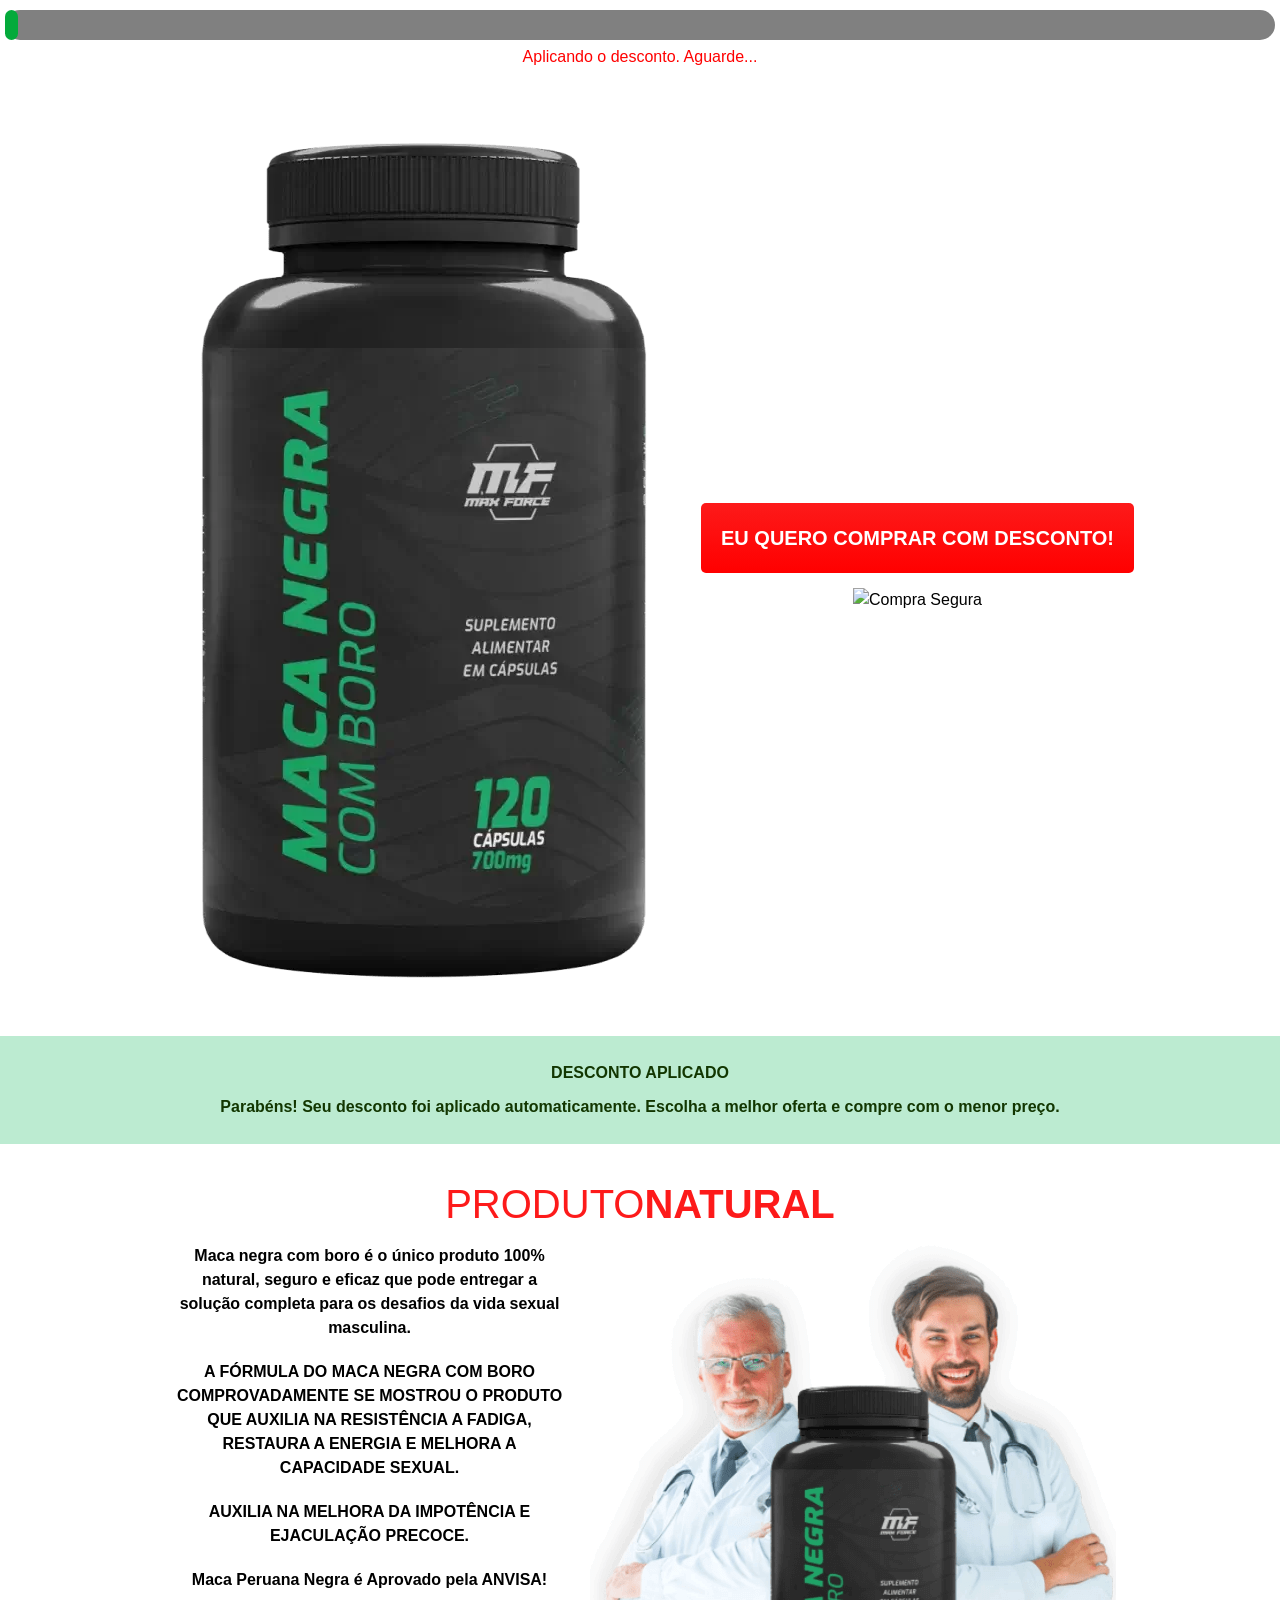
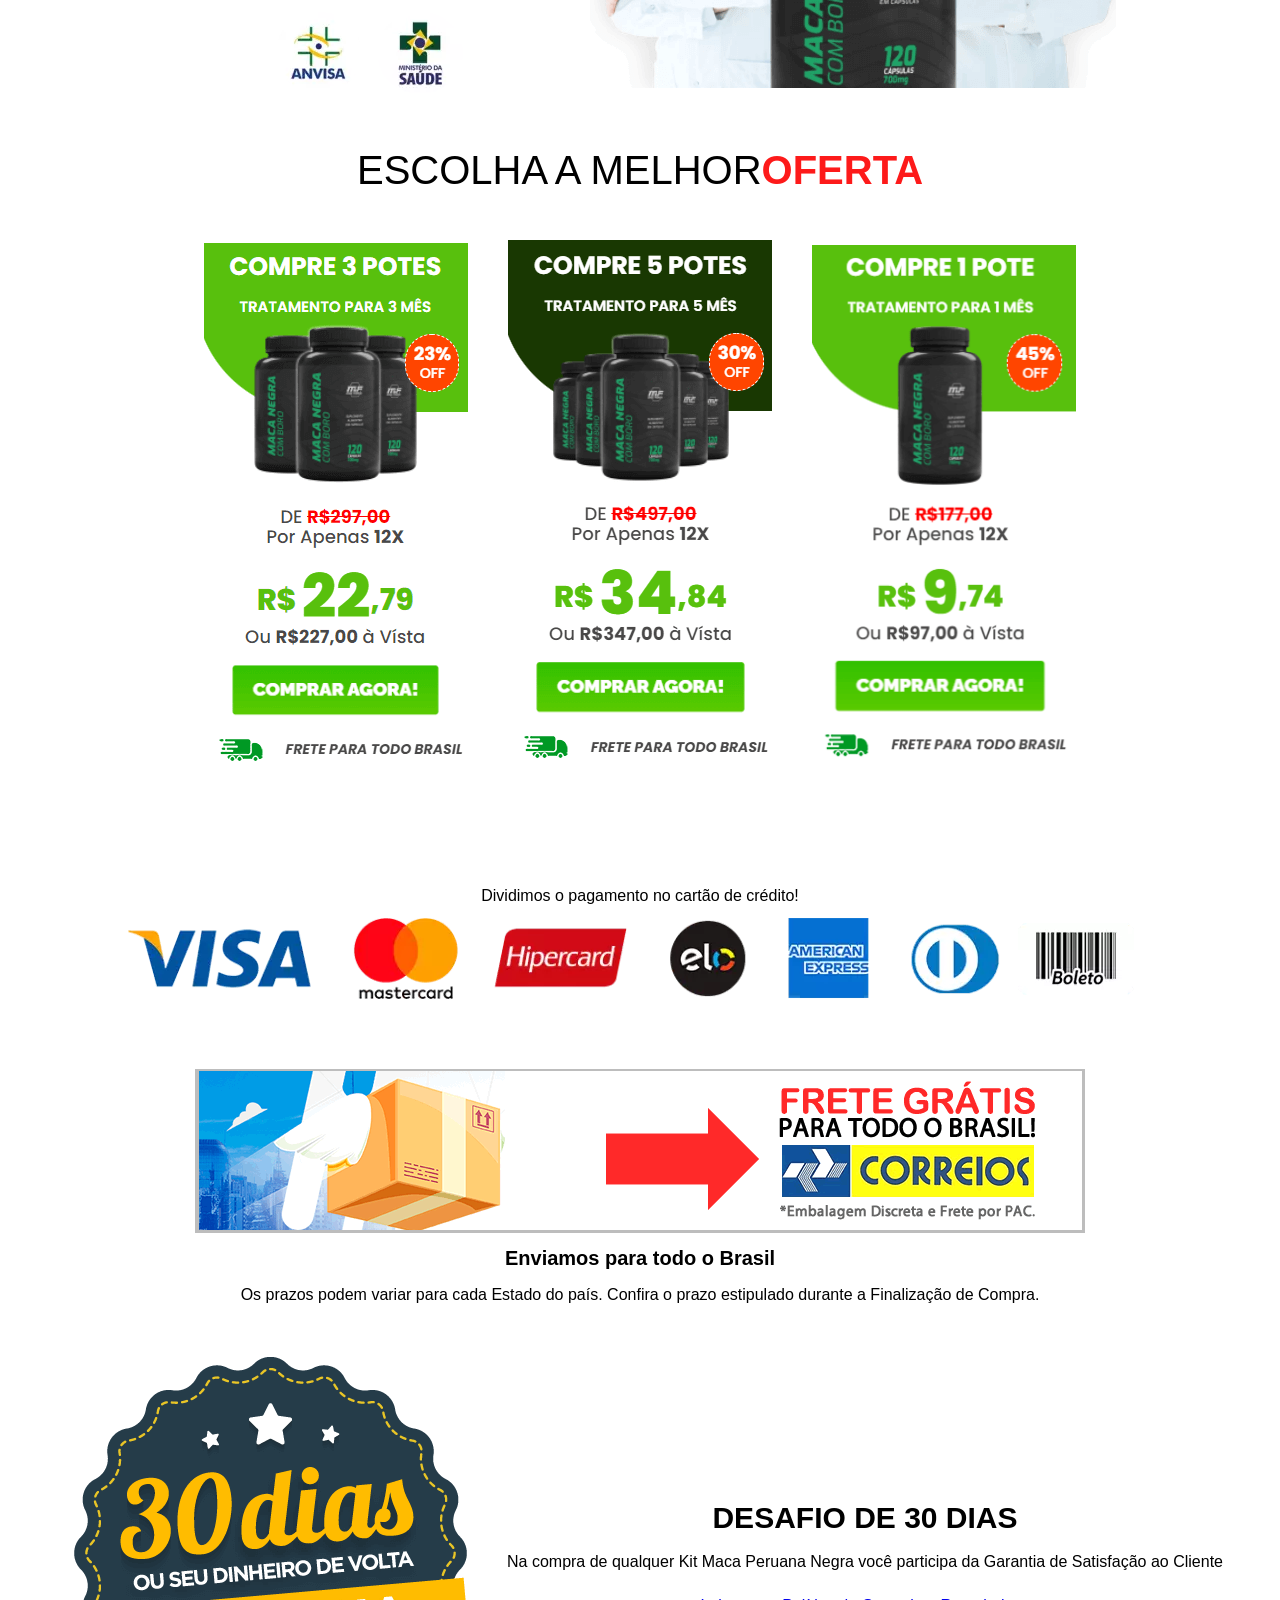
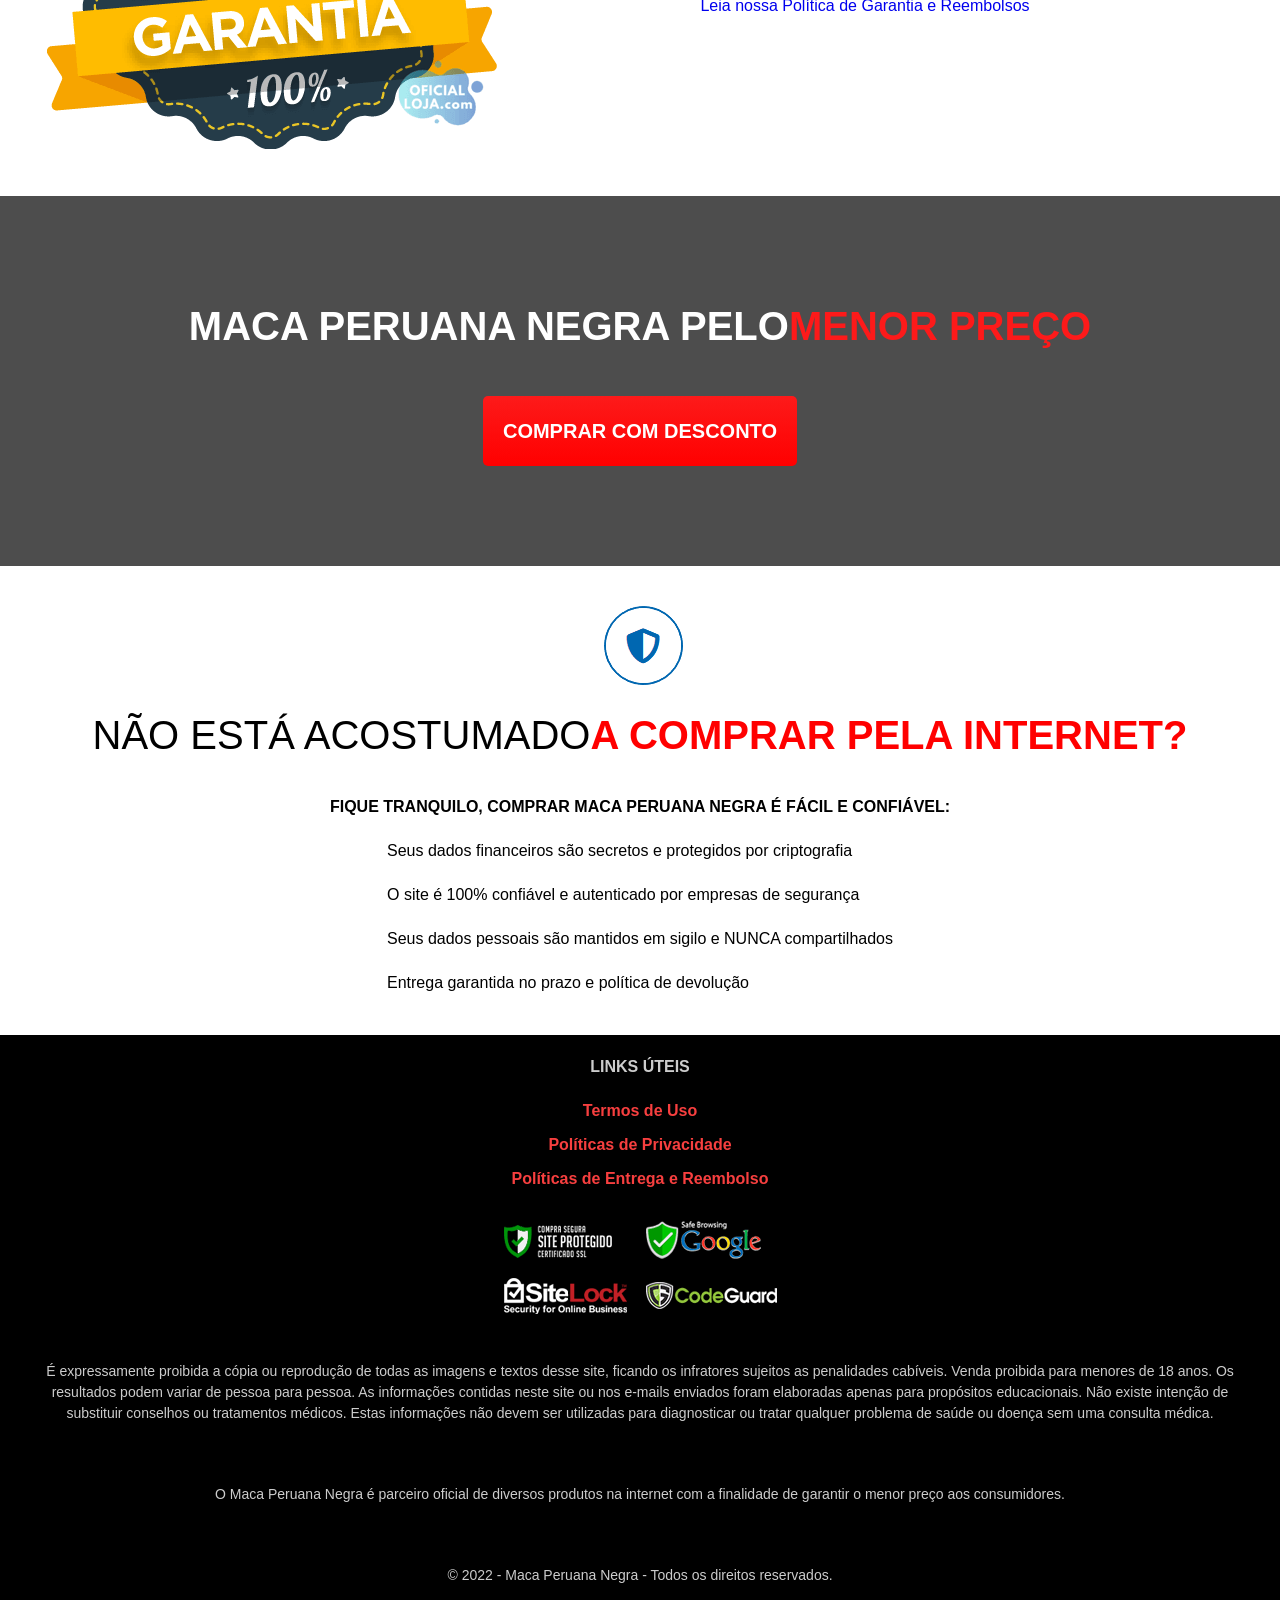
==== index.html @ f7c763d7 "Add files via upload" ====
<!DOCTYPE html><html lang="en"><head><meta charset="UTF-8"><meta http-equiv="X-UA-Compatible" content="IE=edge"><meta name="viewport" content="width=device-width,initial-scale=1"><title>Maca Peruana Negra Com Boro</title><meta name="description" content="Maca Peruana Negra é uma aliana do homem que quer aumentar os níveis de testosterona naturalmente"><meta name="keywords" content="maca peruana, maca peruana negra, aumentar testosterona, maca peruana negra com desconto"><meta name="robots" content="index"><style>a,abbr,acronym,address,applet,article,aside,audio,b,big,blockquote,body,canvas,caption,center,cite,code,dd,del,details,dfn,div,dl,dt,em,embed,fieldset,figcaption,figure,form,h1,h2,h3,h4,h5,h6,header,hgroup,html,i,iframe,img,ins,kbd,label,legend,li,mark,menu,nav,object,ol,output,p,pre,q,ruby,s,samp,section,small,span,strike,strong,sub,summary,sup,table,tbody,td,tfoot,th,thead,time,tr,tt,u,ul,var,video{margin:0;padding:0;border:0;font:inherit;vertical-align:baseline}footer{margin:0;border:0;font:inherit;vertical-align:baseline}article,aside,details,figcaption,figure,footer,header,hgroup,menu,nav,section{display:block}body{line-height:1.5;font-family:Arial,Helvetica,sans-serif;font-style:normal;font-size:16px}ol,ul{list-style:none}blockquote,q{quotes:none}blockquote:after,blockquote:before,q:after,q:before{content:none}table{border-collapse:collapse;border-spacing:0}.container{max-width:1200px;margin-left:auto;margin-right:auto}img{max-width:100%;height:auto;pointer-events:none;-webkit-user-drag:none;-khtml-user-drag:none;-moz-user-drag:none;-o-user-drag:none;user-drag:none}.top{padding:10px 5px;background-color:#fff}#progress{display:flex;flex-direction:row;align-items:center;width:100%;background-color:gray;border-radius:20px;height:30px;border:0;color:#fff;font-weight:600}#progressbar,.product{display:flex;justify-content:center;align-items:center}#progressbar{border-radius:20px;height:30px;border:0;color:#fff;font-weight:600;width:1%;background-color:#04aa3b}.top #info{text-align:center;padding:5px;color:red}.product{flex-direction:row;padding:30px 10px;flex-wrap:wrap}.product-img{padding:10px 40px}.cta{margin-top:10px}.button,.stick{text-align:center}.button,.button:hover{border:0;-webkit-border-radius:5px;-moz-border-radius:5px;border-radius:5px;text-decoration:none}.button{background:#fd1a1a;background-image:-webkit-linear-gradient(top,#fd1a1a,red);background-image:-moz-linear-gradient(top,#fd1a1a,red);background-image:-ms-linear-gradient(top,#fd1a1a,red);background-image:-o-linear-gradient(top,#fd1a1a,red);background-image:-webkit-gradient(to bottom,#fd1a1a,red);color:#fff;font-size:20px;font-weight:600;padding:20px;display:inline-block;cursor:pointer;text-transform:uppercase}.button:hover{background:#ff5959;background-image:-webkit-linear-gradient(top,#ff3232,#ff0d0d);background-image:-moz-linear-gradient(top,#ff3232,#ff0d0d);background-image:-ms-linear-gradient(top,#ff3232,#ff0d0d);background-image:-o-linear-gradient(top,#ff3232,#ff0d0d);background-image:-webkit-gradient(to bottom,#ff3232,#ff0d0d)}.stick{padding:15px;margin:0 auto}.alert{padding:20px 10px;background-color:#bcebd1;color:#123601}.alert h2{text-transform:uppercase}.alert h2,.alert p{padding:5px}main{background:#fff}.alert,.content,footer{text-align:center}.content-wrap{display:flex;flex-direction:row;justify-content:center;align-items:center;flex-wrap:wrap}.content-title{text-transform:uppercase;font-size:40px;color:#fd1a1a;margin:30px 5px 5px}.alert h2,.alert p,.content-title span,.shipping h3{font-weight:600}.content-text{margin:5px 20px 0 5px;max-width:400px}.content-text p{font-weight:600;margin-bottom:20px}.pricing{display:flex;flex-direction:column;align-items:center;justify-content:center;margin:30px 0;padding:10px}.pricing-title{font-size:40px;margin-bottom:20px;text-transform:uppercase}.pricing-wrap{display:flex;justify-content:center;align-items:center;flex-direction:row;flex-wrap:wrap}.pricing-wrap .price{padding:20px;margin-bottom:20px}.credit-card{padding:20px 10px}.credit-card p{margin-bottom:10px}.credit-card,.safe-alert,.shipping{display:flex;flex-direction:column;justify-content:center;align-items:center}.shipping{margin:40px 0;padding:10px}.shipping h3{font-size:20px;margin:10px 0}.warranty{display:flex;flex-direction:row;align-items:center;justify-content:center;flex-wrap:wrap;margin:40px 0}.warranty .badge{padding:20px px 30px}.warranty-text{padding:20px 10px}.cta-bottom h2,.warranty-text h2{font-weight:600;font-size:30px;margin-bottom:10px;text-transform:uppercase}.links h3,.warranty-text p,footer p{margin-bottom:20px}.links a,.warranty-text a{text-decoration:none}.links a:hover,.warranty-text a:hover{text-decoration:underline}.cta-bottom{padding:100px 10px;background-color:#4d4d4d;color:#fff}.cta-bottom span,.pricing-title span{color:#fd1a1a;font-weight:600}.cta-bottom h2{font-size:40px;margin-bottom:40px}.safe-alert{padding:20px}.safe-alert h2{font-size:40px;margin-bottom:30px}.safe-alert span{color:red;font-weight:600}.safe-alert p,.safe-alerts p{font-weight:600;margin-bottom:20px}.safe-alerts p{font-weight:400;text-align:left!important}footer{background-color:#000;color:#ccc}.links{display:flex;justify-content:center;align-items:center;flex-direction:column;font-weight:600}.links h3{text-transform:uppercase}.links a{margin-bottom:10px;color:#f73f3f}.links a:hover{color:#ff0d0d}.safe-badges,footer{padding:20px}footer p{line-height:1.5;font-size:14px;padding:20px 10px}</style></head><body id="ops"><header><div class="top"><div id="progress"><div id="progressbar"></div></div><div id="info">Aplicando o desconto. Aguarde...</div></div><div class="product"><div class="product-img"><img width="475px" height="865px" src="./assets/images/maca-peruana-negra-com-boro.webp" alt="Maca Peruana Negra Com Boro"></div><div class="cta"><div><a class="button" href="#pricing">EU QUERO COMPRAR COM DESCONTO!</a></div><div class="stick"><img width="1024px" height="80px" src="./assets/images/sticky-security.wep" alt="Compra Segura"></div></div></div><div class="alert"><h2>Desconto aplicado</h2><p>Parabéns! Seu desconto foi aplicado automaticamente. Escolha a melhor oferta e compre com o menor preço.</p></div></header><main><div class="content"><div class="container"><div class="content-title"><h2>Produto<span>Natural</span></h2></div><div class="content-wrap"><div class="content-text"><p>Maca negra com boro é o único produto 100% natural, seguro e eficaz que pode entregar a solução completa para os desafios da vida sexual masculina.</p><p>A FÓRMULA DO MACA NEGRA COM BORO COMPROVADAMENTE SE MOSTROU O PRODUTO QUE AUXILIA NA RESISTÊNCIA A FADIGA, RESTAURA A ENERGIA E MELHORA A CAPACIDADE SEXUAL.</p><p>AUXILIA NA MELHORA DA IMPOTÊNCIA E EJACULAÇÃO PRECOCE.</p><p>Maca Peruana Negra é Aprovado pela ANVISA!</p><div class="logo-anvisa"><img width="200px" height="81px" src="./assets/images/anvisa.webp" alt="Logo Anvisa e Ministério da Saúde"></div></div><div class="content-img"><img width="526px" height="444px" src="./assets/images/medico.webp" alt="Médicos"></div></div><div id="pricing" class="pricing"><div class="pricing-title">Escolha a melhor<span>oferta</span></div><div class="pricing-wrap"><div class="price"><a href="#"><img width="264px" height="532px" src="./assets/images/price-1.webp" alt="Oferta 1"></a></div><div class="price"><a href="#"><img width="264px" height="537px" src="./assets/images/price-2.webp" alt="Oferta 1"></a></div><div class="price"><a href="#"><img width="264px" height="532px" src="./assets/images/price-3.webp" alt="Oferta 1"></a></div></div></div><div class="credit-card"><p>Dividimos o pagamento no cartão de crédito!</p><img width="1024px" height="81px" src="./assets/images/cards-flags.webp" alt="Bandeira dos cartões aceitos"></div><div class="shipping"><img width="890px" height="164px" src="./assets/images/courier.gif" alt=""><h3>Enviamos para todo o Brasil</h3><p>Os prazos podem variar para cada Estado do país. Confira o prazo estipulado durante a Finalização de Compra.</p></div><div class="warranty"><div class="badge"><img width="450px" height="392px" src="./assets/images/warranty.webp" alt="Garantia de 30 Dias"></div><div class="warranty-text"><h2>Desafio de 30 dias</h2><p>Na compra de qualquer Kit Maca Peruana Negra você participa da Garantia de Satisfação ao Cliente</p><a href="#">Leia nossa Política de Garantia e Reembolsos</a></div></div></div><div class="cta-bottom"><h2>Maca Peruana Negra Pelo<span>Menor Preço</span></h2><a class="button" href="#pricing">comprar com desconto</a></div><div class="safe-alert"><div><img width="128px" height="112px" src="./assets/images/safe.webp" alt="Selo de segurança"></div><h2>NÃO ESTÁ ACOSTUMADO<span>A COMPRAR PELA INTERNET?</span></h2><p>FIQUE TRANQUILO, COMPRAR MACA PERUANA NEGRA É FÁCIL E CONFIÁVEL:</p><div class="safe-alerts"><p><span></span>Seus dados financeiros são secretos e protegidos por criptografia</p><p><span></span>O site é 100% confiável e autenticado por empresas de segurança</p><p><span></span>Seus dados pessoais são mantidos em sigilo e NUNCA compartilhados</p><p><span></span>Entrega garantida no prazo e política de devolução</p></div></div></div></main><footer><div class="links"><h3>LINKS ÚTEIS</h3><a href="#">Termos de Uso</a><a href="#">Políticas de Privacidade</a><a href="#">Políticas de Entrega e Reembolso</a></div><div class="safe-badges"><img width="273px" height="93px" src="./assets/images/safe-badges.webp" alt="Loja segura"></div><p>É expressamente proibida a cópia ou reprodução de todas as imagens e textos desse site, ficando os infratores sujeitos as penalidades cabíveis. Venda proibida para menores de 18 anos. Os resultados podem variar de pessoa para pessoa. As informações contidas neste site ou nos e-mails enviados foram elaboradas apenas para propósitos educacionais. Não existe intenção de substituir conselhos ou tratamentos médicos. Estas informações não devem ser utilizadas para diagnosticar ou tratar qualquer problema de saúde ou doença sem uma consulta médica.</p><p>O Maca Peruana Negra é parceiro oficial de diversos produtos na internet com a finalidade de garantir o menor preço aos consumidores.</p><p>&copy; 2022 - Maca Peruana Negra - Todos os direitos reservados.</p></footer><script src="./assets/js/script.js" async></script></body></html>
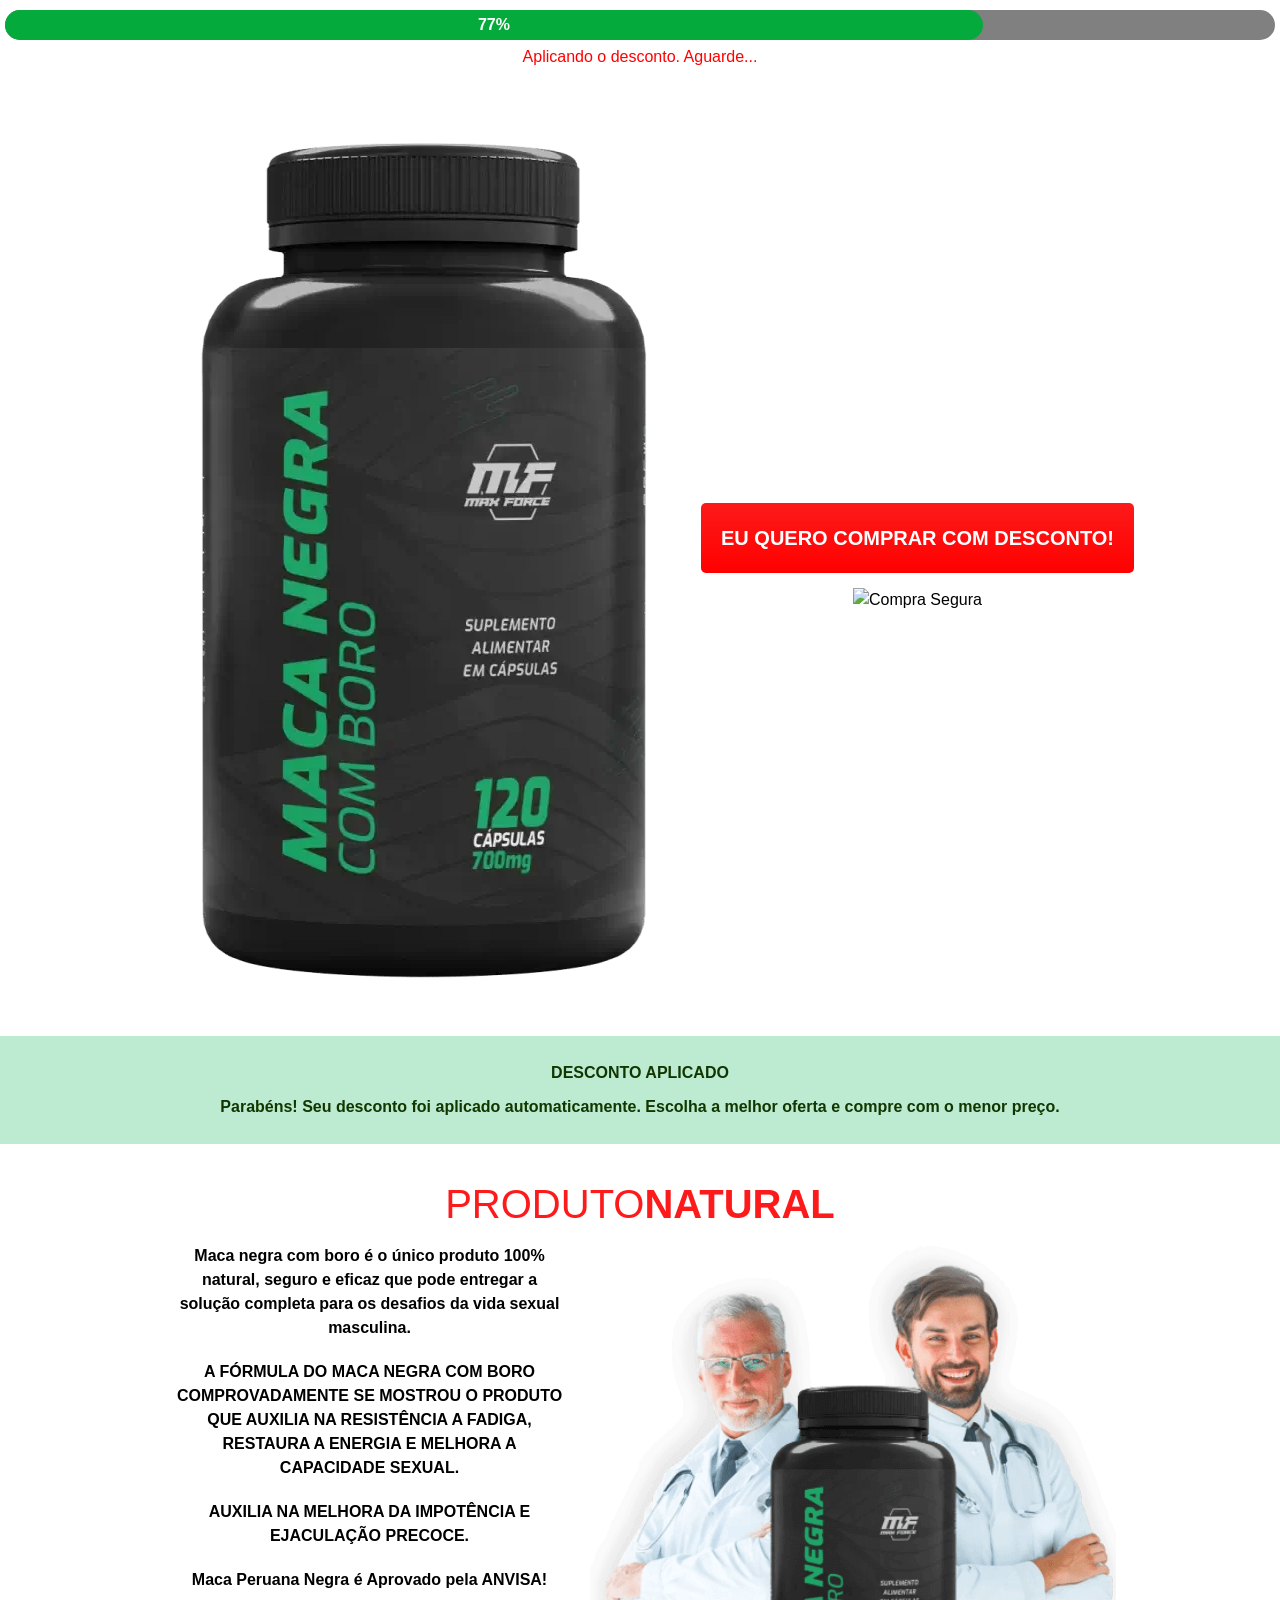
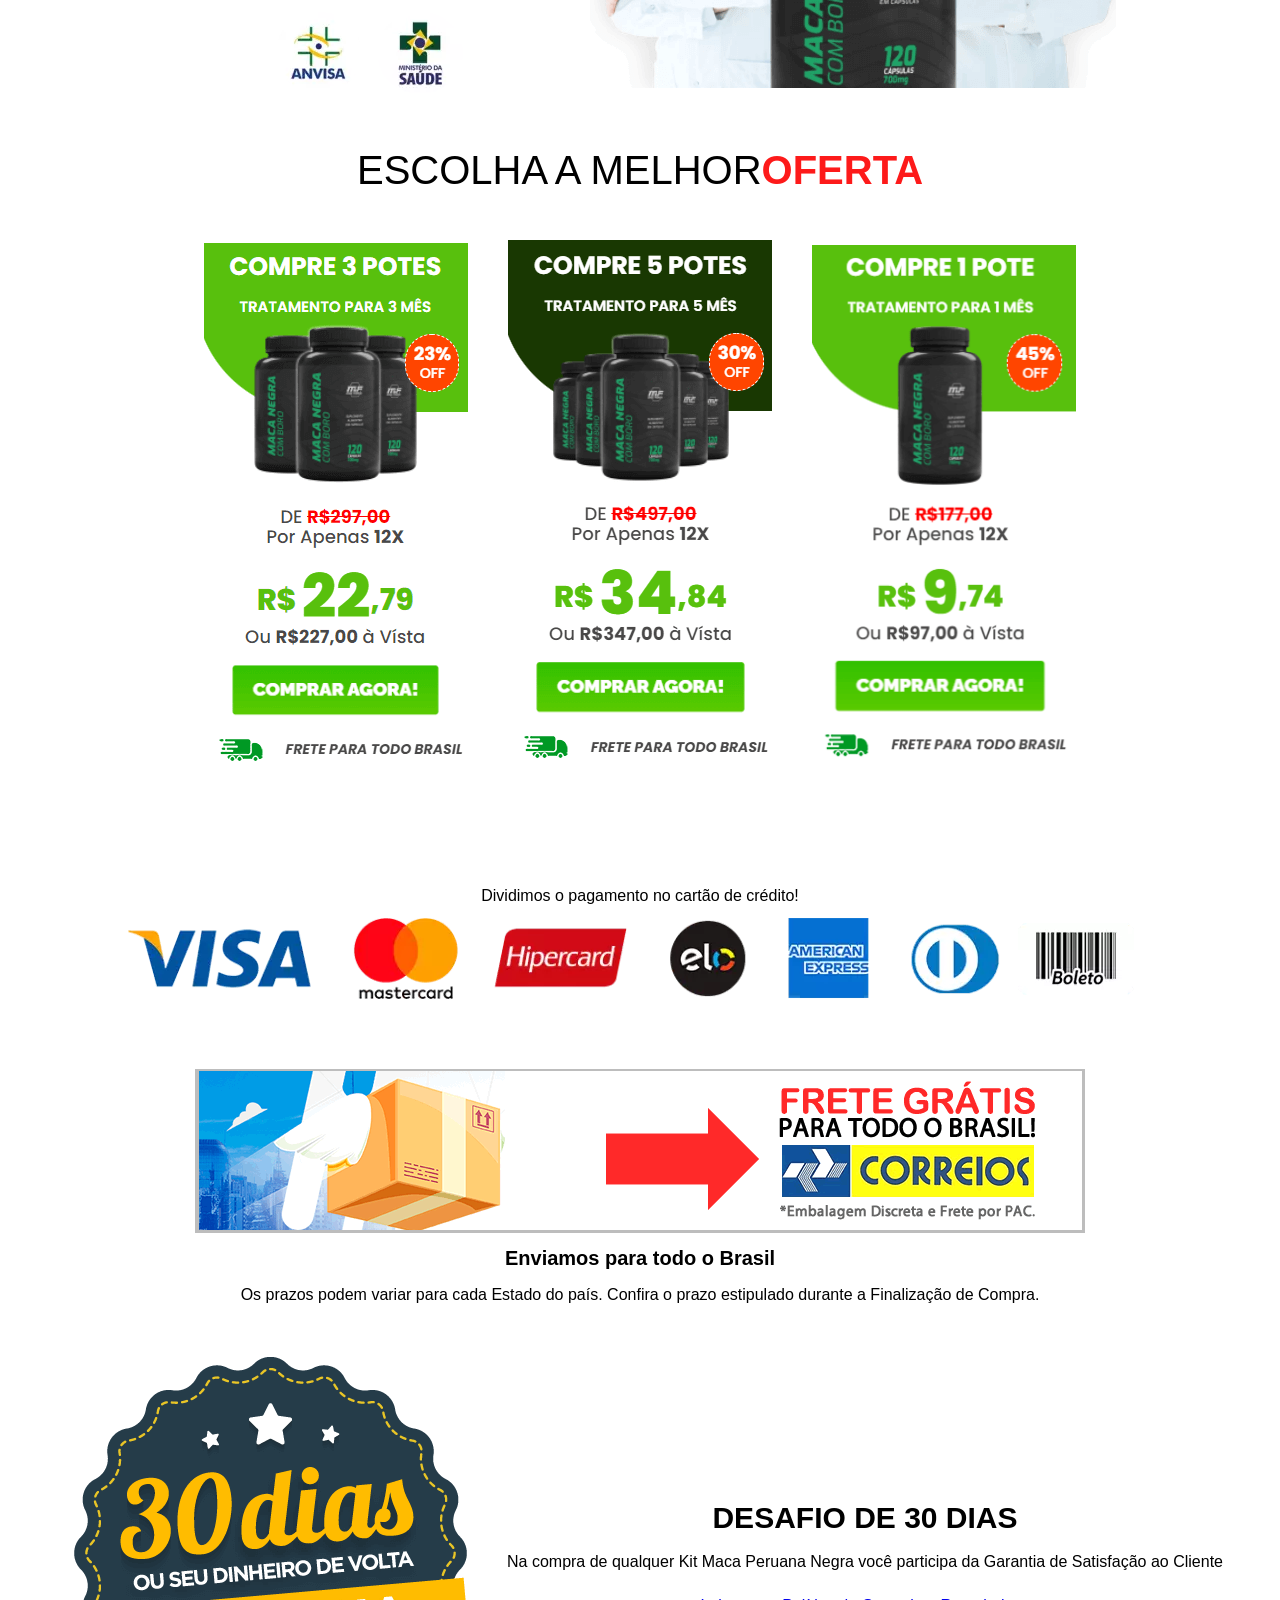
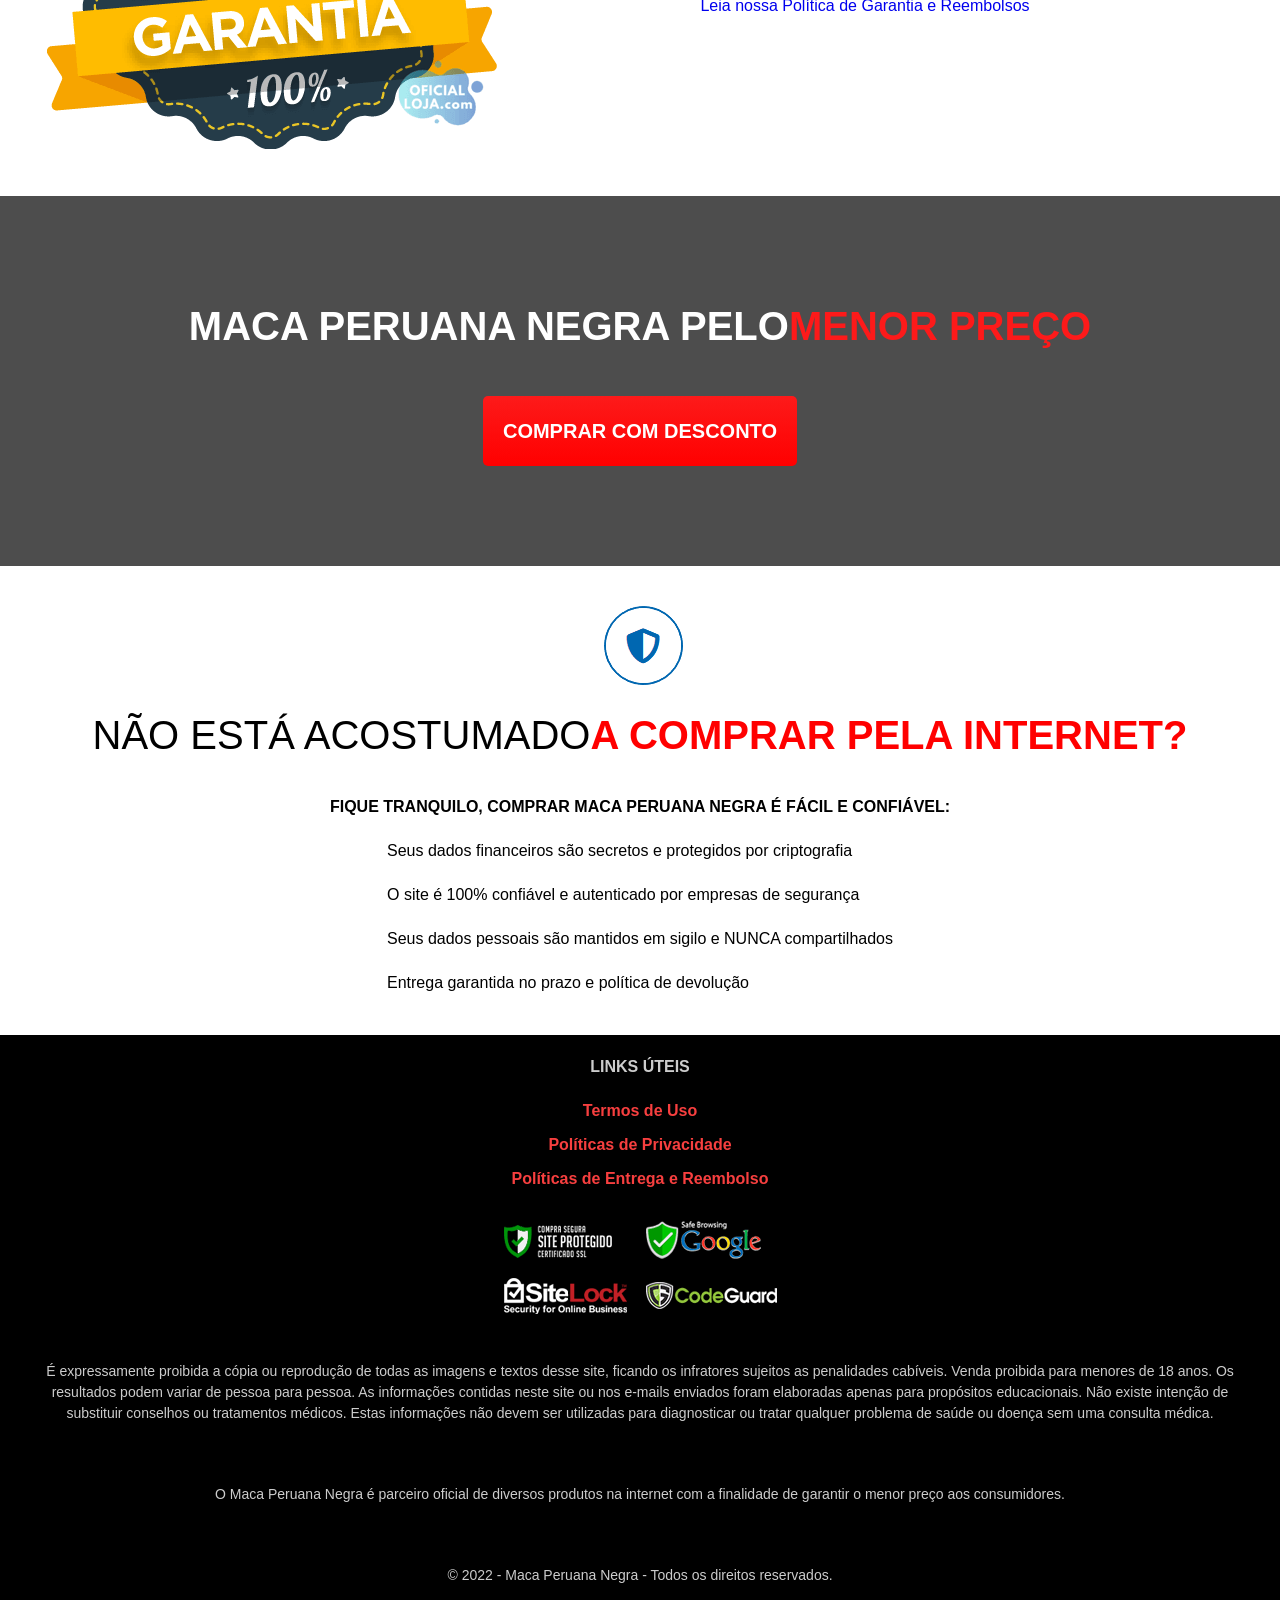
==== commit c5341eac: "Update index.html" ====
--- a/index.html
+++ b/index.html
@@ -1 +1 @@
-<!DOCTYPE html><html lang="en"><head><meta charset="UTF-8"><meta http-equiv="X-UA-Compatible" content="IE=edge"><meta name="viewport" content="width=device-width,initial-scale=1"><title>Maca Peruana Negra Com Boro</title><meta name="description" content="Maca Peruana Negra é uma aliana do homem que quer aumentar os níveis de testosterona naturalmente"><meta name="keywords" content="maca peruana, maca peruana negra, aumentar testosterona, maca peruana negra com desconto"><meta name="robots" content="index"><style>a,abbr,acronym,address,applet,article,aside,audio,b,big,blockquote,body,canvas,caption,center,cite,code,dd,del,details,dfn,div,dl,dt,em,embed,fieldset,figcaption,figure,form,h1,h2,h3,h4,h5,h6,header,hgroup,html,i,iframe,img,ins,kbd,label,legend,li,mark,menu,nav,object,ol,output,p,pre,q,ruby,s,samp,section,small,span,strike,strong,sub,summary,sup,table,tbody,td,tfoot,th,thead,time,tr,tt,u,ul,var,video{margin:0;padding:0;border:0;font:inherit;vertical-align:baseline}footer{margin:0;border:0;font:inherit;vertical-align:baseline}article,aside,details,figcaption,figure,footer,header,hgroup,menu,nav,section{display:block}body{line-height:1.5;font-family:Arial,Helvetica,sans-serif;font-style:normal;font-size:16px}ol,ul{list-style:none}blockquote,q{quotes:none}blockquote:after,blockquote:before,q:after,q:before{content:none}table{border-collapse:collapse;border-spacing:0}.container{max-width:1200px;margin-left:auto;margin-right:auto}img{max-width:100%;height:auto;pointer-events:none;-webkit-user-drag:none;-khtml-user-drag:none;-moz-user-drag:none;-o-user-drag:none;user-drag:none}.top{padding:10px 5px;background-color:#fff}#progress{display:flex;flex-direction:row;align-items:center;width:100%;background-color:gray;border-radius:20px;height:30px;border:0;color:#fff;font-weight:600}#progressbar,.product{display:flex;justify-content:center;align-items:center}#progressbar{border-radius:20px;height:30px;border:0;color:#fff;font-weight:600;width:1%;background-color:#04aa3b}.top #info{text-align:center;padding:5px;color:red}.product{flex-direction:row;padding:30px 10px;flex-wrap:wrap}.product-img{padding:10px 40px}.cta{margin-top:10px}.button,.stick{text-align:center}.button,.button:hover{border:0;-webkit-border-radius:5px;-moz-border-radius:5px;border-radius:5px;text-decoration:none}.button{background:#fd1a1a;background-image:-webkit-linear-gradient(top,#fd1a1a,red);background-image:-moz-linear-gradient(top,#fd1a1a,red);background-image:-ms-linear-gradient(top,#fd1a1a,red);background-image:-o-linear-gradient(top,#fd1a1a,red);background-image:-webkit-gradient(to bottom,#fd1a1a,red);color:#fff;font-size:20px;font-weight:600;padding:20px;display:inline-block;cursor:pointer;text-transform:uppercase}.button:hover{background:#ff5959;background-image:-webkit-linear-gradient(top,#ff3232,#ff0d0d);background-image:-moz-linear-gradient(top,#ff3232,#ff0d0d);background-image:-ms-linear-gradient(top,#ff3232,#ff0d0d);background-image:-o-linear-gradient(top,#ff3232,#ff0d0d);background-image:-webkit-gradient(to bottom,#ff3232,#ff0d0d)}.stick{padding:15px;margin:0 auto}.alert{padding:20px 10px;background-color:#bcebd1;color:#123601}.alert h2{text-transform:uppercase}.alert h2,.alert p{padding:5px}main{background:#fff}.alert,.content,footer{text-align:center}.content-wrap{display:flex;flex-direction:row;justify-content:center;align-items:center;flex-wrap:wrap}.content-title{text-transform:uppercase;font-size:40px;color:#fd1a1a;margin:30px 5px 5px}.alert h2,.alert p,.content-title span,.shipping h3{font-weight:600}.content-text{margin:5px 20px 0 5px;max-width:400px}.content-text p{font-weight:600;margin-bottom:20px}.pricing{display:flex;flex-direction:column;align-items:center;justify-content:center;margin:30px 0;padding:10px}.pricing-title{font-size:40px;margin-bottom:20px;text-transform:uppercase}.pricing-wrap{display:flex;justify-content:center;align-items:center;flex-direction:row;flex-wrap:wrap}.pricing-wrap .price{padding:20px;margin-bottom:20px}.credit-card{padding:20px 10px}.credit-card p{margin-bottom:10px}.credit-card,.safe-alert,.shipping{display:flex;flex-direction:column;justify-content:center;align-items:center}.shipping{margin:40px 0;padding:10px}.shipping h3{font-size:20px;margin:10px 0}.warranty{display:flex;flex-direction:row;align-items:center;justify-content:center;flex-wrap:wrap;margin:40px 0}.warranty .badge{padding:20px px 30px}.warranty-text{padding:20px 10px}.cta-bottom h2,.warranty-text h2{font-weight:600;font-size:30px;margin-bottom:10px;text-transform:uppercase}.links h3,.warranty-text p,footer p{margin-bottom:20px}.links a,.warranty-text a{text-decoration:none}.links a:hover,.warranty-text a:hover{text-decoration:underline}.cta-bottom{padding:100px 10px;background-color:#4d4d4d;color:#fff}.cta-bottom span,.pricing-title span{color:#fd1a1a;font-weight:600}.cta-bottom h2{font-size:40px;margin-bottom:40px}.safe-alert{padding:20px}.safe-alert h2{font-size:40px;margin-bottom:30px}.safe-alert span{color:red;font-weight:600}.safe-alert p,.safe-alerts p{font-weight:600;margin-bottom:20px}.safe-alerts p{font-weight:400;text-align:left!important}footer{background-color:#000;color:#ccc}.links{display:flex;justify-content:center;align-items:center;flex-direction:column;font-weight:600}.links h3{text-transform:uppercase}.links a{margin-bottom:10px;color:#f73f3f}.links a:hover{color:#ff0d0d}.safe-badges,footer{padding:20px}footer p{line-height:1.5;font-size:14px;padding:20px 10px}</style></head><body id="ops"><header><div class="top"><div id="progress"><div id="progressbar"></div></div><div id="info">Aplicando o desconto. Aguarde...</div></div><div class="product"><div class="product-img"><img width="475px" height="865px" src="./assets/images/maca-peruana-negra-com-boro.webp" alt="Maca Peruana Negra Com Boro"></div><div class="cta"><div><a class="button" href="#pricing">EU QUERO COMPRAR COM DESCONTO!</a></div><div class="stick"><img width="1024px" height="80px" src="./assets/images/sticky-security.wep" alt="Compra Segura"></div></div></div><div class="alert"><h2>Desconto aplicado</h2><p>Parabéns! Seu desconto foi aplicado automaticamente. Escolha a melhor oferta e compre com o menor preço.</p></div></header><main><div class="content"><div class="container"><div class="content-title"><h2>Produto<span>Natural</span></h2></div><div class="content-wrap"><div class="content-text"><p>Maca negra com boro é o único produto 100% natural, seguro e eficaz que pode entregar a solução completa para os desafios da vida sexual masculina.</p><p>A FÓRMULA DO MACA NEGRA COM BORO COMPROVADAMENTE SE MOSTROU O PRODUTO QUE AUXILIA NA RESISTÊNCIA A FADIGA, RESTAURA A ENERGIA E MELHORA A CAPACIDADE SEXUAL.</p><p>AUXILIA NA MELHORA DA IMPOTÊNCIA E EJACULAÇÃO PRECOCE.</p><p>Maca Peruana Negra é Aprovado pela ANVISA!</p><div class="logo-anvisa"><img width="200px" height="81px" src="./assets/images/anvisa.webp" alt="Logo Anvisa e Ministério da Saúde"></div></div><div class="content-img"><img width="526px" height="444px" src="./assets/images/medico.webp" alt="Médicos"></div></div><div id="pricing" class="pricing"><div class="pricing-title">Escolha a melhor<span>oferta</span></div><div class="pricing-wrap"><div class="price"><a href="#"><img width="264px" height="532px" src="./assets/images/price-1.webp" alt="Oferta 1"></a></div><div class="price"><a href="#"><img width="264px" height="537px" src="./assets/images/price-2.webp" alt="Oferta 1"></a></div><div class="price"><a href="#"><img width="264px" height="532px" src="./assets/images/price-3.webp" alt="Oferta 1"></a></div></div></div><div class="credit-card"><p>Dividimos o pagamento no cartão de crédito!</p><img width="1024px" height="81px" src="./assets/images/cards-flags.webp" alt="Bandeira dos cartões aceitos"></div><div class="shipping"><img width="890px" height="164px" src="./assets/images/courier.gif" alt=""><h3>Enviamos para todo o Brasil</h3><p>Os prazos podem variar para cada Estado do país. Confira o prazo estipulado durante a Finalização de Compra.</p></div><div class="warranty"><div class="badge"><img width="450px" height="392px" src="./assets/images/warranty.webp" alt="Garantia de 30 Dias"></div><div class="warranty-text"><h2>Desafio de 30 dias</h2><p>Na compra de qualquer Kit Maca Peruana Negra você participa da Garantia de Satisfação ao Cliente</p><a href="#">Leia nossa Política de Garantia e Reembolsos</a></div></div></div><div class="cta-bottom"><h2>Maca Peruana Negra Pelo<span>Menor Preço</span></h2><a class="button" href="#pricing">comprar com desconto</a></div><div class="safe-alert"><div><img width="128px" height="112px" src="./assets/images/safe.webp" alt="Selo de segurança"></div><h2>NÃO ESTÁ ACOSTUMADO<span>A COMPRAR PELA INTERNET?</span></h2><p>FIQUE TRANQUILO, COMPRAR MACA PERUANA NEGRA É FÁCIL E CONFIÁVEL:</p><div class="safe-alerts"><p><span></span>Seus dados financeiros são secretos e protegidos por criptografia</p><p><span></span>O site é 100% confiável e autenticado por empresas de segurança</p><p><span></span>Seus dados pessoais são mantidos em sigilo e NUNCA compartilhados</p><p><span></span>Entrega garantida no prazo e política de devolução</p></div></div></div></main><footer><div class="links"><h3>LINKS ÚTEIS</h3><a href="#">Termos de Uso</a><a href="#">Políticas de Privacidade</a><a href="#">Políticas de Entrega e Reembolso</a></div><div class="safe-badges"><img width="273px" height="93px" src="./assets/images/safe-badges.webp" alt="Loja segura"></div><p>É expressamente proibida a cópia ou reprodução de todas as imagens e textos desse site, ficando os infratores sujeitos as penalidades cabíveis. Venda proibida para menores de 18 anos. Os resultados podem variar de pessoa para pessoa. As informações contidas neste site ou nos e-mails enviados foram elaboradas apenas para propósitos educacionais. Não existe intenção de substituir conselhos ou tratamentos médicos. Estas informações não devem ser utilizadas para diagnosticar ou tratar qualquer problema de saúde ou doença sem uma consulta médica.</p><p>O Maca Peruana Negra é parceiro oficial de diversos produtos na internet com a finalidade de garantir o menor preço aos consumidores.</p><p>&copy; 2022 - Maca Peruana Negra - Todos os direitos reservados.</p></footer><script src="./assets/js/script.js" async></script></body></html>+<!DOCTYPE html><html lang="en"><head><meta charset="UTF-8"><meta http-equiv="X-UA-Compatible" content="IE=edge"><meta name="viewport" content="width=device-width,initial-scale=1"><title>Maca Peruana Negra Com Boro</title><meta name="description" content="Maca Peruana Negra é uma aliana do homem que quer aumentar os níveis de testosterona naturalmente"><meta name="keywords" content="maca peruana, maca peruana negra, aumentar testosterona, maca peruana negra com desconto"><meta name="robots" content="index"><style>a,abbr,acronym,address,applet,article,aside,audio,b,big,blockquote,body,canvas,caption,center,cite,code,dd,del,details,dfn,div,dl,dt,em,embed,fieldset,figcaption,figure,form,h1,h2,h3,h4,h5,h6,header,hgroup,html,i,iframe,img,ins,kbd,label,legend,li,mark,menu,nav,object,ol,output,p,pre,q,ruby,s,samp,section,small,span,strike,strong,sub,summary,sup,table,tbody,td,tfoot,th,thead,time,tr,tt,u,ul,var,video{margin:0;padding:0;border:0;font:inherit;vertical-align:baseline}footer{margin:0;border:0;font:inherit;vertical-align:baseline}article,aside,details,figcaption,figure,footer,header,hgroup,menu,nav,section{display:block}body{line-height:1.5;font-family:Arial,Helvetica,sans-serif;font-style:normal;font-size:16px}ol,ul{list-style:none}blockquote,q{quotes:none}blockquote:after,blockquote:before,q:after,q:before{content:none}table{border-collapse:collapse;border-spacing:0}.container{max-width:1200px;margin-left:auto;margin-right:auto}img{max-width:100%;height:auto;pointer-events:none;-webkit-user-drag:none;-khtml-user-drag:none;-moz-user-drag:none;-o-user-drag:none;user-drag:none}.top{padding:10px 5px;background-color:#fff}#progress{display:flex;flex-direction:row;align-items:center;width:100%;background-color:gray;border-radius:20px;height:30px;border:0;color:#fff;font-weight:600}#progressbar,.product{display:flex;justify-content:center;align-items:center}#progressbar{border-radius:20px;height:30px;border:0;color:#fff;font-weight:600;width:1%;background-color:#04aa3b}.top #info{text-align:center;padding:5px;color:red}.product{flex-direction:row;padding:30px 10px;flex-wrap:wrap}.product-img{padding:10px 40px}.cta{margin-top:10px}.button,.stick{text-align:center}.button,.button:hover{border:0;-webkit-border-radius:5px;-moz-border-radius:5px;border-radius:5px;text-decoration:none}.button{background:#fd1a1a;background-image:-webkit-linear-gradient(top,#fd1a1a,red);background-image:-moz-linear-gradient(top,#fd1a1a,red);background-image:-ms-linear-gradient(top,#fd1a1a,red);background-image:-o-linear-gradient(top,#fd1a1a,red);background-image:-webkit-gradient(to bottom,#fd1a1a,red);color:#fff;font-size:20px;font-weight:600;padding:20px;display:inline-block;cursor:pointer;text-transform:uppercase}.button:hover{background:#ff5959;background-image:-webkit-linear-gradient(top,#ff3232,#ff0d0d);background-image:-moz-linear-gradient(top,#ff3232,#ff0d0d);background-image:-ms-linear-gradient(top,#ff3232,#ff0d0d);background-image:-o-linear-gradient(top,#ff3232,#ff0d0d);background-image:-webkit-gradient(to bottom,#ff3232,#ff0d0d)}.stick{padding:15px;margin:0 auto}.alert{padding:20px 10px;background-color:#bcebd1;color:#123601}.alert h2{text-transform:uppercase}.alert h2,.alert p{padding:5px}main{background:#fff}.alert,.content,footer{text-align:center}.content-wrap{display:flex;flex-direction:row;justify-content:center;align-items:center;flex-wrap:wrap}.content-title{text-transform:uppercase;font-size:40px;color:#fd1a1a;margin:30px 5px 5px}.alert h2,.alert p,.content-title span,.shipping h3{font-weight:600}.content-text{margin:5px 20px 0 5px;max-width:400px}.content-text p{font-weight:600;margin-bottom:20px}.pricing{display:flex;flex-direction:column;align-items:center;justify-content:center;margin:30px 0;padding:10px}.pricing-title{font-size:40px;margin-bottom:20px;text-transform:uppercase}.pricing-wrap{display:flex;justify-content:center;align-items:center;flex-direction:row;flex-wrap:wrap}.pricing-wrap .price{padding:20px;margin-bottom:20px}.credit-card{padding:20px 10px}.credit-card p{margin-bottom:10px}.credit-card,.safe-alert,.shipping{display:flex;flex-direction:column;justify-content:center;align-items:center}.shipping{margin:40px 0;padding:10px}.shipping h3{font-size:20px;margin:10px 0}.warranty{display:flex;flex-direction:row;align-items:center;justify-content:center;flex-wrap:wrap;margin:40px 0}.warranty .badge{padding:20px px 30px}.warranty-text{padding:20px 10px}.cta-bottom h2,.warranty-text h2{font-weight:600;font-size:30px;margin-bottom:10px;text-transform:uppercase}.links h3,.warranty-text p,footer p{margin-bottom:20px}.links a,.warranty-text a{text-decoration:none}.links a:hover,.warranty-text a:hover{text-decoration:underline}.cta-bottom{padding:100px 10px;background-color:#4d4d4d;color:#fff}.cta-bottom span,.pricing-title span{color:#fd1a1a;font-weight:600}.cta-bottom h2{font-size:40px;margin-bottom:40px}.safe-alert{padding:20px}.safe-alert h2{font-size:40px;margin-bottom:30px}.safe-alert span{color:red;font-weight:600}.safe-alert p,.safe-alerts p{font-weight:600;margin-bottom:20px}.safe-alerts p{font-weight:400;text-align:left!important}footer{background-color:#000;color:#ccc}.links{display:flex;justify-content:center;align-items:center;flex-direction:column;font-weight:600}.links h3{text-transform:uppercase}.links a{margin-bottom:10px;color:#f73f3f}.links a:hover{color:#ff0d0d}.safe-badges,footer{padding:20px}footer p{line-height:1.5;font-size:14px;padding:20px 10px}</style></head><body id="ops"><header><div class="top"><div id="progress"><div id="progressbar"></div></div><div id="info">Aplicando o desconto. Aguarde...</div></div><div class="product"><div class="product-img"><img width="475px" height="865px" src="./assets/images/maca-peruana-negra-com-boro.webp" alt="Maca Peruana Negra Com Boro"></div><div class="cta"><div><a class="button" href="#pricing">EU QUERO COMPRAR COM DESCONTO!</a></div><div class="stick"><img width="1024px" height="80px" src="./assets/images/sticky-security.wep" alt="Compra Segura"></div></div></div><div class="alert"><h2>Desconto aplicado</h2><p>Parabéns! Seu desconto foi aplicado automaticamente. Escolha a melhor oferta e compre com o menor preço.</p></div></header><main><div class="content"><div class="container"><div class="content-title"><h2>Produto<span>Natural</span></h2></div><div class="content-wrap"><div class="content-text"><p>Maca negra com boro é o único produto 100% natural, seguro e eficaz que pode entregar a solução completa para os desafios da vida sexual masculina.</p><p>A FÓRMULA DO MACA NEGRA COM BORO COMPROVADAMENTE SE MOSTROU O PRODUTO QUE AUXILIA NA RESISTÊNCIA A FADIGA, RESTAURA A ENERGIA E MELHORA A CAPACIDADE SEXUAL.</p><p>AUXILIA NA MELHORA DA IMPOTÊNCIA E EJACULAÇÃO PRECOCE.</p><p>Maca Peruana Negra é Aprovado pela ANVISA!</p><div class="logo-anvisa"><img width="200px" height="81px" src="./assets/images/anvisa.webp" alt="Logo Anvisa e Ministério da Saúde"></div></div><div class="content-img"><img width="526px" height="444px" src="./assets/images/medico.webp" alt="Médicos"></div></div><div id="pricing" class="pricing"><div class="pricing-title">Escolha a melhor<span>oferta</span></div><div class="pricing-wrap"><div class="price"><a href="#"><img width="264px" height="532px" src="./assets/images/price-1.webp" alt="Oferta 1"></a></div><div class="price"><a href="#"><img width="264px" height="537px" src="./assets/images/price-2.webp" alt="Oferta 1"></a></div><div class="price"><a href="#"><img width="264px" height="532px" src="./assets/images/price-3.webp" alt="Oferta 1"></a></div></div></div><div class="credit-card"><p>Dividimos o pagamento no cartão de crédito!</p><img width="1024px" height="81px" src="./assets/images/cards-flags.webp" alt="Bandeira dos cartões aceitos"></div><div class="shipping"><img width="890px" height="164px" src="./assets/images/courier.gif" alt=""><h3>Enviamos para todo o Brasil</h3><p>Os prazos podem variar para cada Estado do país. Confira o prazo estipulado durante a Finalização de Compra.</p></div><div class="warranty"><div class="badge"><img width="450px" height="392px" src="./assets/images/warranty.webp" alt="Garantia de 30 Dias"></div><div class="warranty-text"><h2>Desafio de 30 dias</h2><p>Na compra de qualquer Kit Maca Peruana Negra você participa da Garantia de Satisfação ao Cliente</p><a href="#">Leia nossa Política de Garantia e Reembolsos</a></div></div></div><div class="cta-bottom"><h2>Maca Peruana Negra Pelo<span>Menor Preço</span></h2><a class="button" href="#pricing">comprar com desconto</a></div><div class="safe-alert"><div><img width="128px" height="112px" src="./assets/images/safe.webp" alt="Selo de segurança"></div><h2>NÃO ESTÁ ACOSTUMADO<span>A COMPRAR PELA INTERNET?</span></h2><p>FIQUE TRANQUILO, COMPRAR MACA PERUANA NEGRA É FÁCIL E CONFIÁVEL:</p><div class="safe-alerts"><p><span></span>Seus dados financeiros são secretos e protegidos por criptografia</p><p><span></span>O site é 100% confiável e autenticado por empresas de segurança</p><p><span></span>Seus dados pessoais são mantidos em sigilo e NUNCA compartilhados</p><p><span></span>Entrega garantida no prazo e política de devolução</p></div></div></div></main><footer><div class="links"><h3>LINKS ÚTEIS</h3><a href="#">Termos de Uso</a><a href="#">Políticas de Privacidade</a><a href="#">Políticas de Entrega e Reembolso</a></div><div class="safe-badges"><img width="273px" height="93px" src="./assets/images/safe-badges.webp" alt="Loja segura"></div><p>É expressamente proibida a cópia ou reprodução de todas as imagens e textos desse site, ficando os infratores sujeitos as penalidades cabíveis. Venda proibida para menores de 18 anos. Os resultados podem variar de pessoa para pessoa. As informações contidas neste site ou nos e-mails enviados foram elaboradas apenas para propósitos educacionais. Não existe intenção de substituir conselhos ou tratamentos médicos. Estas informações não devem ser utilizadas para diagnosticar ou tratar qualquer problema de saúde ou doença sem uma consulta médica.</p><p>O Maca Peruana Negra é parceiro oficial de diversos produtos na internet com a finalidade de garantir o menor preço aos consumidores.</p><p>&copy; 2022 - Maca Peruana Negra - Todos os direitos reservados.</p></footer><script src="./assets/js/script.js"></script></body></html>
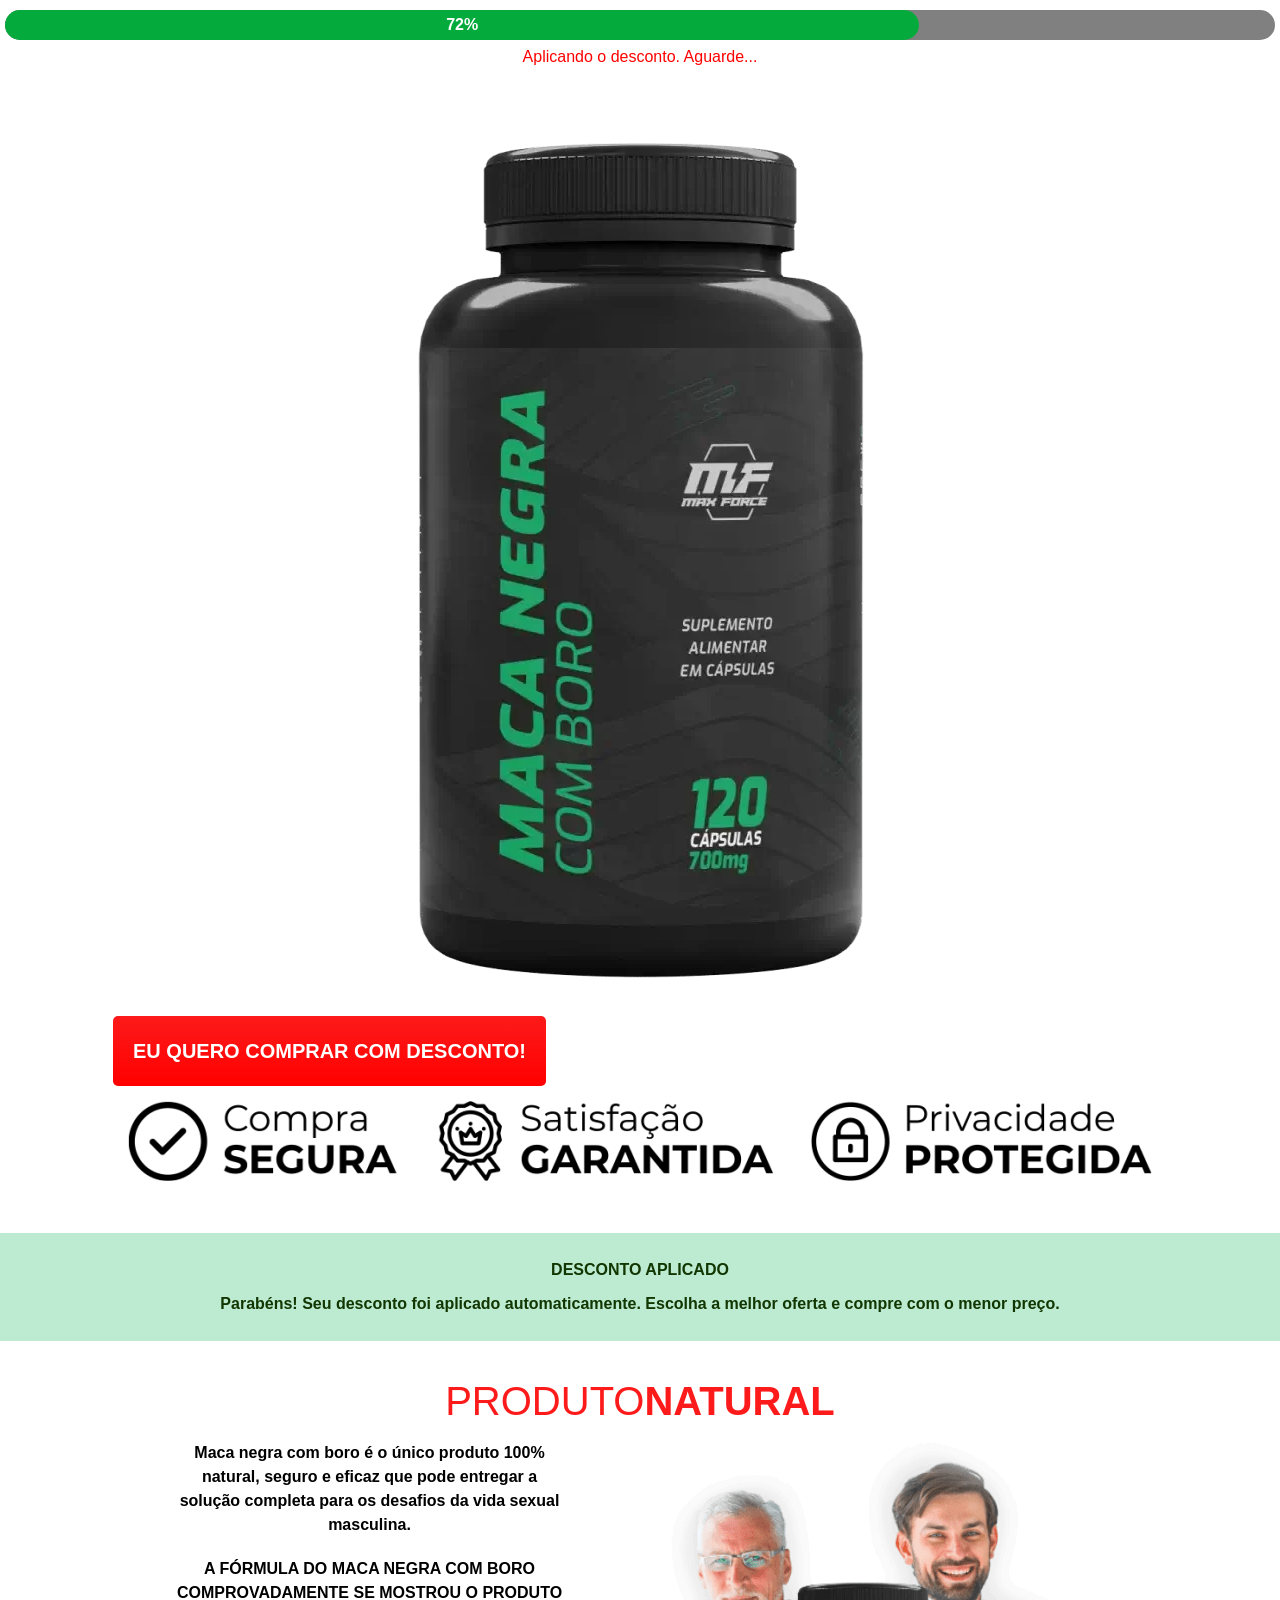
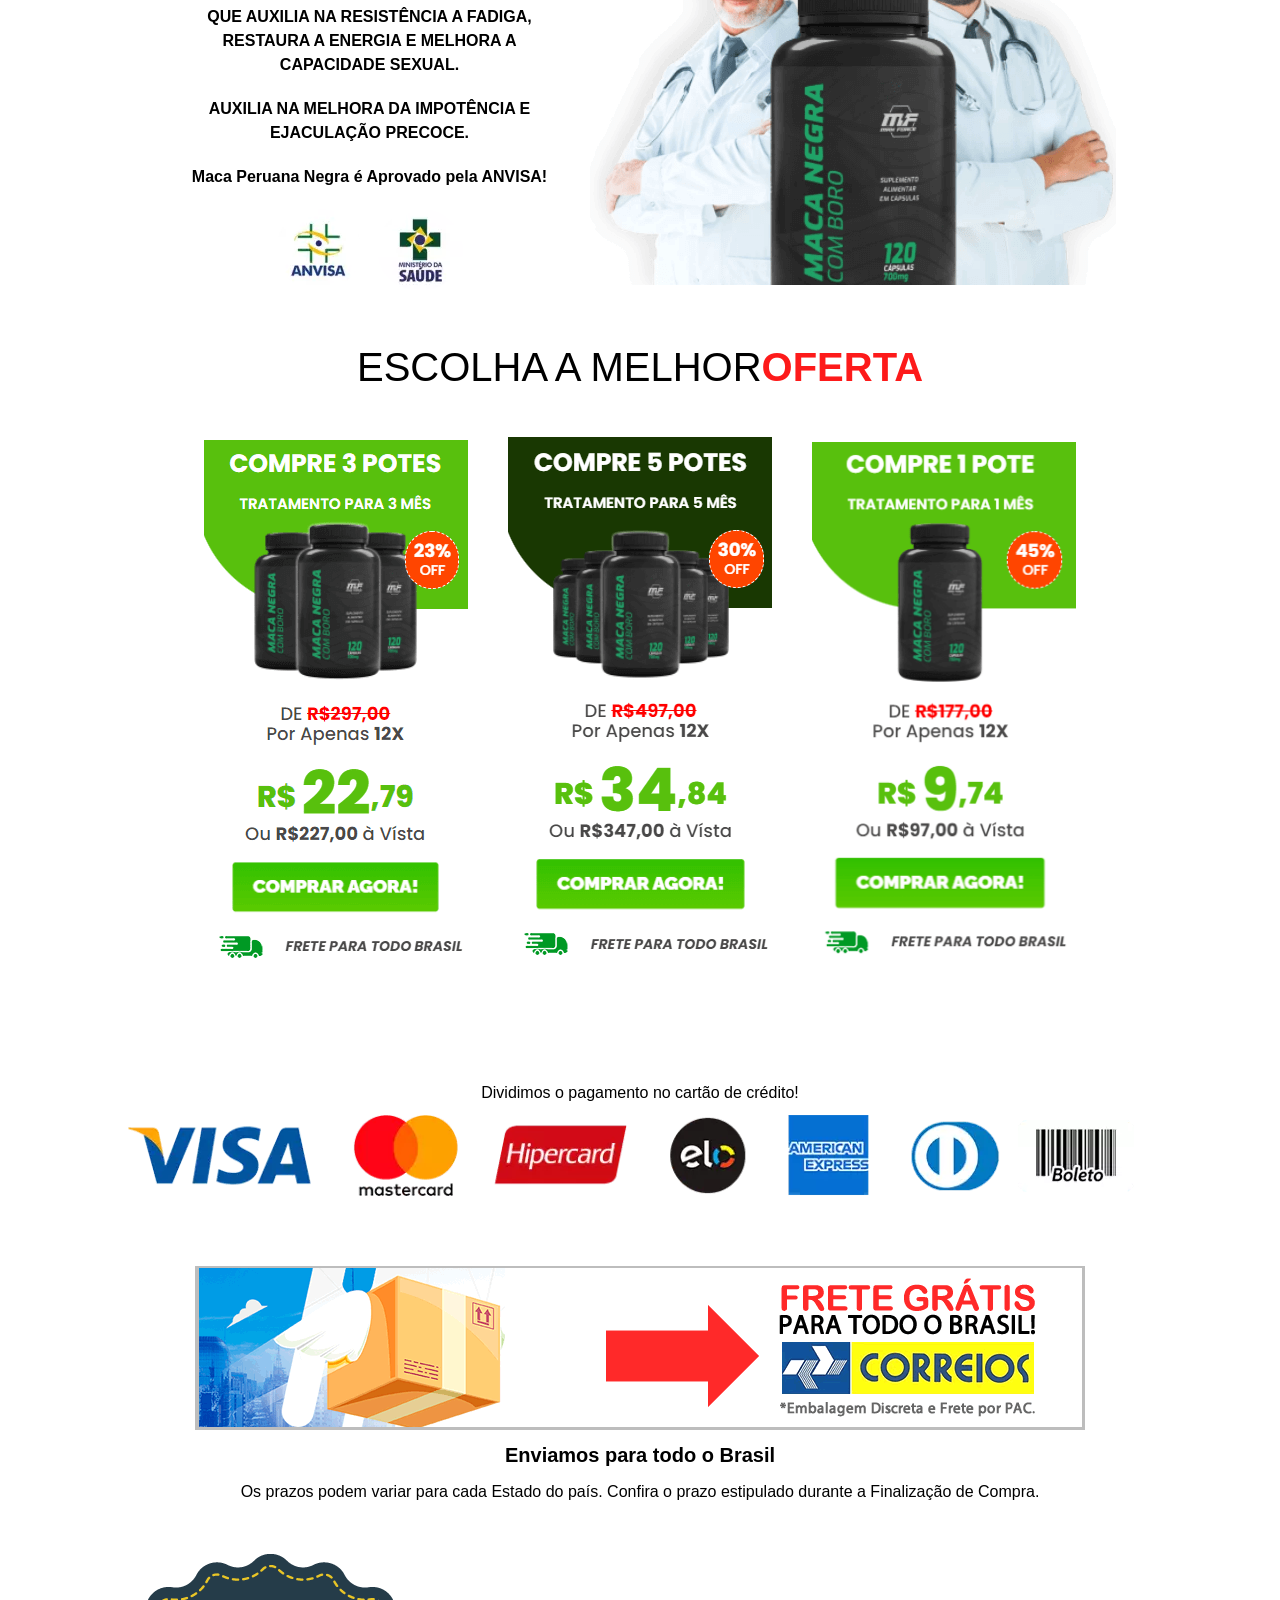
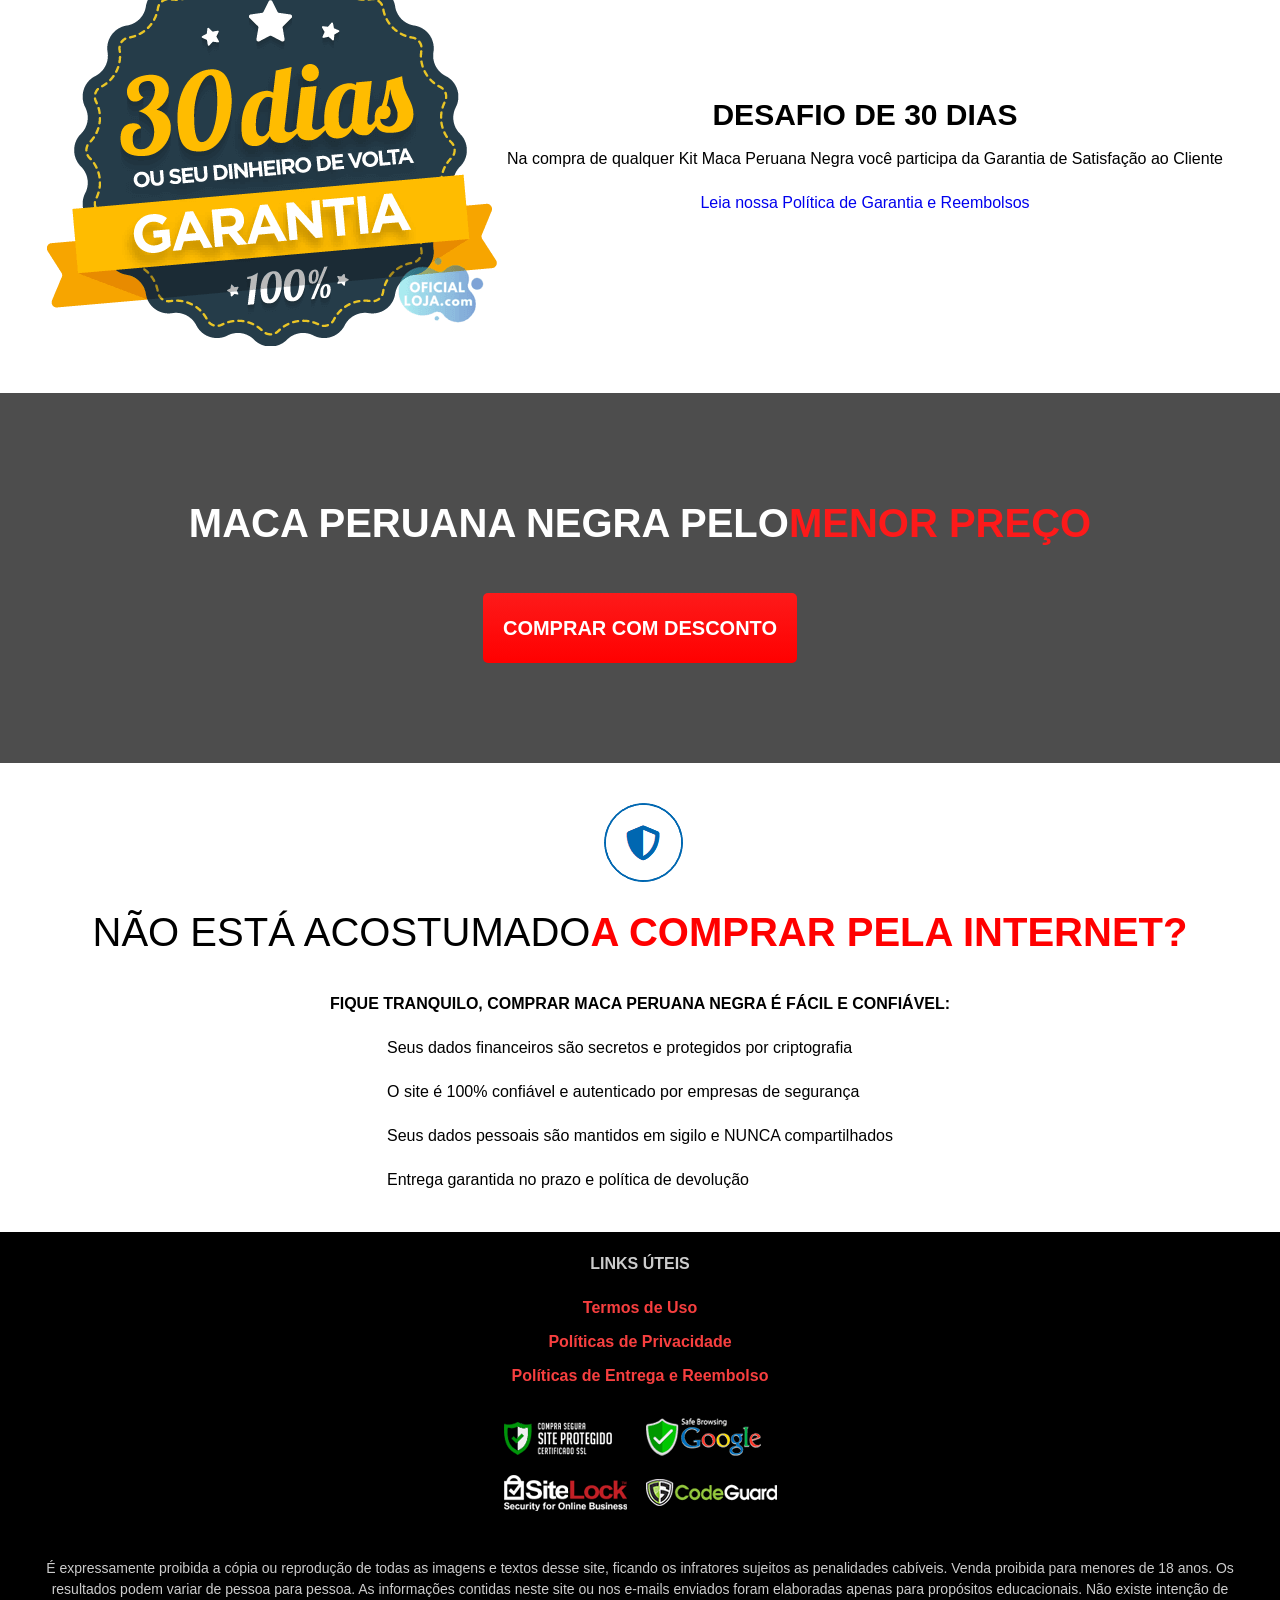
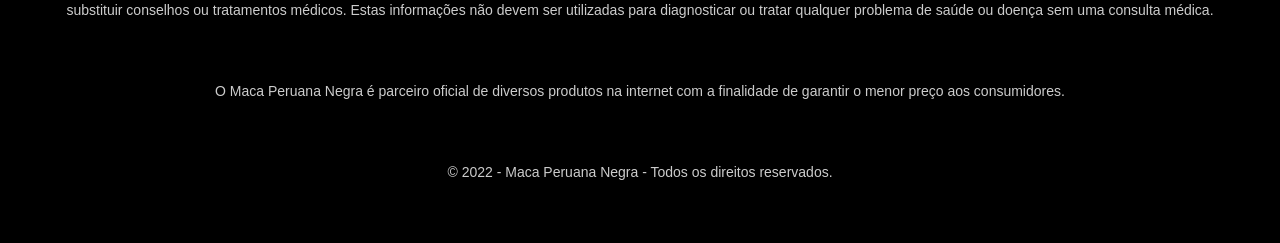
==== commit ad6c757f: "Update index.html" ====
--- a/index.html
+++ b/index.html
@@ -1 +1 @@
-<!DOCTYPE html><html lang="en"><head><meta charset="UTF-8"><meta http-equiv="X-UA-Compatible" content="IE=edge"><meta name="viewport" content="width=device-width,initial-scale=1"><title>Maca Peruana Negra Com Boro</title><meta name="description" content="Maca Peruana Negra é uma aliana do homem que quer aumentar os níveis de testosterona naturalmente"><meta name="keywords" content="maca peruana, maca peruana negra, aumentar testosterona, maca peruana negra com desconto"><meta name="robots" content="index"><style>a,abbr,acronym,address,applet,article,aside,audio,b,big,blockquote,body,canvas,caption,center,cite,code,dd,del,details,dfn,div,dl,dt,em,embed,fieldset,figcaption,figure,form,h1,h2,h3,h4,h5,h6,header,hgroup,html,i,iframe,img,ins,kbd,label,legend,li,mark,menu,nav,object,ol,output,p,pre,q,ruby,s,samp,section,small,span,strike,strong,sub,summary,sup,table,tbody,td,tfoot,th,thead,time,tr,tt,u,ul,var,video{margin:0;padding:0;border:0;font:inherit;vertical-align:baseline}footer{margin:0;border:0;font:inherit;vertical-align:baseline}article,aside,details,figcaption,figure,footer,header,hgroup,menu,nav,section{display:block}body{line-height:1.5;font-family:Arial,Helvetica,sans-serif;font-style:normal;font-size:16px}ol,ul{list-style:none}blockquote,q{quotes:none}blockquote:after,blockquote:before,q:after,q:before{content:none}table{border-collapse:collapse;border-spacing:0}.container{max-width:1200px;margin-left:auto;margin-right:auto}img{max-width:100%;height:auto;pointer-events:none;-webkit-user-drag:none;-khtml-user-drag:none;-moz-user-drag:none;-o-user-drag:none;user-drag:none}.top{padding:10px 5px;background-color:#fff}#progress{display:flex;flex-direction:row;align-items:center;width:100%;background-color:gray;border-radius:20px;height:30px;border:0;color:#fff;font-weight:600}#progressbar,.product{display:flex;justify-content:center;align-items:center}#progressbar{border-radius:20px;height:30px;border:0;color:#fff;font-weight:600;width:1%;background-color:#04aa3b}.top #info{text-align:center;padding:5px;color:red}.product{flex-direction:row;padding:30px 10px;flex-wrap:wrap}.product-img{padding:10px 40px}.cta{margin-top:10px}.button,.stick{text-align:center}.button,.button:hover{border:0;-webkit-border-radius:5px;-moz-border-radius:5px;border-radius:5px;text-decoration:none}.button{background:#fd1a1a;background-image:-webkit-linear-gradient(top,#fd1a1a,red);background-image:-moz-linear-gradient(top,#fd1a1a,red);background-image:-ms-linear-gradient(top,#fd1a1a,red);background-image:-o-linear-gradient(top,#fd1a1a,red);background-image:-webkit-gradient(to bottom,#fd1a1a,red);color:#fff;font-size:20px;font-weight:600;padding:20px;display:inline-block;cursor:pointer;text-transform:uppercase}.button:hover{background:#ff5959;background-image:-webkit-linear-gradient(top,#ff3232,#ff0d0d);background-image:-moz-linear-gradient(top,#ff3232,#ff0d0d);background-image:-ms-linear-gradient(top,#ff3232,#ff0d0d);background-image:-o-linear-gradient(top,#ff3232,#ff0d0d);background-image:-webkit-gradient(to bottom,#ff3232,#ff0d0d)}.stick{padding:15px;margin:0 auto}.alert{padding:20px 10px;background-color:#bcebd1;color:#123601}.alert h2{text-transform:uppercase}.alert h2,.alert p{padding:5px}main{background:#fff}.alert,.content,footer{text-align:center}.content-wrap{display:flex;flex-direction:row;justify-content:center;align-items:center;flex-wrap:wrap}.content-title{text-transform:uppercase;font-size:40px;color:#fd1a1a;margin:30px 5px 5px}.alert h2,.alert p,.content-title span,.shipping h3{font-weight:600}.content-text{margin:5px 20px 0 5px;max-width:400px}.content-text p{font-weight:600;margin-bottom:20px}.pricing{display:flex;flex-direction:column;align-items:center;justify-content:center;margin:30px 0;padding:10px}.pricing-title{font-size:40px;margin-bottom:20px;text-transform:uppercase}.pricing-wrap{display:flex;justify-content:center;align-items:center;flex-direction:row;flex-wrap:wrap}.pricing-wrap .price{padding:20px;margin-bottom:20px}.credit-card{padding:20px 10px}.credit-card p{margin-bottom:10px}.credit-card,.safe-alert,.shipping{display:flex;flex-direction:column;justify-content:center;align-items:center}.shipping{margin:40px 0;padding:10px}.shipping h3{font-size:20px;margin:10px 0}.warranty{display:flex;flex-direction:row;align-items:center;justify-content:center;flex-wrap:wrap;margin:40px 0}.warranty .badge{padding:20px px 30px}.warranty-text{padding:20px 10px}.cta-bottom h2,.warranty-text h2{font-weight:600;font-size:30px;margin-bottom:10px;text-transform:uppercase}.links h3,.warranty-text p,footer p{margin-bottom:20px}.links a,.warranty-text a{text-decoration:none}.links a:hover,.warranty-text a:hover{text-decoration:underline}.cta-bottom{padding:100px 10px;background-color:#4d4d4d;color:#fff}.cta-bottom span,.pricing-title span{color:#fd1a1a;font-weight:600}.cta-bottom h2{font-size:40px;margin-bottom:40px}.safe-alert{padding:20px}.safe-alert h2{font-size:40px;margin-bottom:30px}.safe-alert span{color:red;font-weight:600}.safe-alert p,.safe-alerts p{font-weight:600;margin-bottom:20px}.safe-alerts p{font-weight:400;text-align:left!important}footer{background-color:#000;color:#ccc}.links{display:flex;justify-content:center;align-items:center;flex-direction:column;font-weight:600}.links h3{text-transform:uppercase}.links a{margin-bottom:10px;color:#f73f3f}.links a:hover{color:#ff0d0d}.safe-badges,footer{padding:20px}footer p{line-height:1.5;font-size:14px;padding:20px 10px}</style></head><body id="ops"><header><div class="top"><div id="progress"><div id="progressbar"></div></div><div id="info">Aplicando o desconto. Aguarde...</div></div><div class="product"><div class="product-img"><img width="475px" height="865px" src="./assets/images/maca-peruana-negra-com-boro.webp" alt="Maca Peruana Negra Com Boro"></div><div class="cta"><div><a class="button" href="#pricing">EU QUERO COMPRAR COM DESCONTO!</a></div><div class="stick"><img width="1024px" height="80px" src="./assets/images/sticky-security.wep" alt="Compra Segura"></div></div></div><div class="alert"><h2>Desconto aplicado</h2><p>Parabéns! Seu desconto foi aplicado automaticamente. Escolha a melhor oferta e compre com o menor preço.</p></div></header><main><div class="content"><div class="container"><div class="content-title"><h2>Produto<span>Natural</span></h2></div><div class="content-wrap"><div class="content-text"><p>Maca negra com boro é o único produto 100% natural, seguro e eficaz que pode entregar a solução completa para os desafios da vida sexual masculina.</p><p>A FÓRMULA DO MACA NEGRA COM BORO COMPROVADAMENTE SE MOSTROU O PRODUTO QUE AUXILIA NA RESISTÊNCIA A FADIGA, RESTAURA A ENERGIA E MELHORA A CAPACIDADE SEXUAL.</p><p>AUXILIA NA MELHORA DA IMPOTÊNCIA E EJACULAÇÃO PRECOCE.</p><p>Maca Peruana Negra é Aprovado pela ANVISA!</p><div class="logo-anvisa"><img width="200px" height="81px" src="./assets/images/anvisa.webp" alt="Logo Anvisa e Ministério da Saúde"></div></div><div class="content-img"><img width="526px" height="444px" src="./assets/images/medico.webp" alt="Médicos"></div></div><div id="pricing" class="pricing"><div class="pricing-title">Escolha a melhor<span>oferta</span></div><div class="pricing-wrap"><div class="price"><a href="#"><img width="264px" height="532px" src="./assets/images/price-1.webp" alt="Oferta 1"></a></div><div class="price"><a href="#"><img width="264px" height="537px" src="./assets/images/price-2.webp" alt="Oferta 1"></a></div><div class="price"><a href="#"><img width="264px" height="532px" src="./assets/images/price-3.webp" alt="Oferta 1"></a></div></div></div><div class="credit-card"><p>Dividimos o pagamento no cartão de crédito!</p><img width="1024px" height="81px" src="./assets/images/cards-flags.webp" alt="Bandeira dos cartões aceitos"></div><div class="shipping"><img width="890px" height="164px" src="./assets/images/courier.gif" alt=""><h3>Enviamos para todo o Brasil</h3><p>Os prazos podem variar para cada Estado do país. Confira o prazo estipulado durante a Finalização de Compra.</p></div><div class="warranty"><div class="badge"><img width="450px" height="392px" src="./assets/images/warranty.webp" alt="Garantia de 30 Dias"></div><div class="warranty-text"><h2>Desafio de 30 dias</h2><p>Na compra de qualquer Kit Maca Peruana Negra você participa da Garantia de Satisfação ao Cliente</p><a href="#">Leia nossa Política de Garantia e Reembolsos</a></div></div></div><div class="cta-bottom"><h2>Maca Peruana Negra Pelo<span>Menor Preço</span></h2><a class="button" href="#pricing">comprar com desconto</a></div><div class="safe-alert"><div><img width="128px" height="112px" src="./assets/images/safe.webp" alt="Selo de segurança"></div><h2>NÃO ESTÁ ACOSTUMADO<span>A COMPRAR PELA INTERNET?</span></h2><p>FIQUE TRANQUILO, COMPRAR MACA PERUANA NEGRA É FÁCIL E CONFIÁVEL:</p><div class="safe-alerts"><p><span></span>Seus dados financeiros são secretos e protegidos por criptografia</p><p><span></span>O site é 100% confiável e autenticado por empresas de segurança</p><p><span></span>Seus dados pessoais são mantidos em sigilo e NUNCA compartilhados</p><p><span></span>Entrega garantida no prazo e política de devolução</p></div></div></div></main><footer><div class="links"><h3>LINKS ÚTEIS</h3><a href="#">Termos de Uso</a><a href="#">Políticas de Privacidade</a><a href="#">Políticas de Entrega e Reembolso</a></div><div class="safe-badges"><img width="273px" height="93px" src="./assets/images/safe-badges.webp" alt="Loja segura"></div><p>É expressamente proibida a cópia ou reprodução de todas as imagens e textos desse site, ficando os infratores sujeitos as penalidades cabíveis. Venda proibida para menores de 18 anos. Os resultados podem variar de pessoa para pessoa. As informações contidas neste site ou nos e-mails enviados foram elaboradas apenas para propósitos educacionais. Não existe intenção de substituir conselhos ou tratamentos médicos. Estas informações não devem ser utilizadas para diagnosticar ou tratar qualquer problema de saúde ou doença sem uma consulta médica.</p><p>O Maca Peruana Negra é parceiro oficial de diversos produtos na internet com a finalidade de garantir o menor preço aos consumidores.</p><p>&copy; 2022 - Maca Peruana Negra - Todos os direitos reservados.</p></footer><script src="./assets/js/script.js"></script></body></html>
+<!DOCTYPE html><html lang="en"><head><meta charset="UTF-8"><meta http-equiv="X-UA-Compatible" content="IE=edge"><meta name="viewport" content="width=device-width,initial-scale=1"><title>Maca Peruana Negra Com Boro</title><meta name="description" content="Maca Peruana Negra é uma aliana do homem que quer aumentar os níveis de testosterona naturalmente"><meta name="keywords" content="maca peruana, maca peruana negra, aumentar testosterona, maca peruana negra com desconto"><meta name="robots" content="index"><style>a,abbr,acronym,address,applet,article,aside,audio,b,big,blockquote,body,canvas,caption,center,cite,code,dd,del,details,dfn,div,dl,dt,em,embed,fieldset,figcaption,figure,form,h1,h2,h3,h4,h5,h6,header,hgroup,html,i,iframe,img,ins,kbd,label,legend,li,mark,menu,nav,object,ol,output,p,pre,q,ruby,s,samp,section,small,span,strike,strong,sub,summary,sup,table,tbody,td,tfoot,th,thead,time,tr,tt,u,ul,var,video{margin:0;padding:0;border:0;font:inherit;vertical-align:baseline}footer{margin:0;border:0;font:inherit;vertical-align:baseline}article,aside,details,figcaption,figure,footer,header,hgroup,menu,nav,section{display:block}body{line-height:1.5;font-family:Arial,Helvetica,sans-serif;font-style:normal;font-size:16px}ol,ul{list-style:none}blockquote,q{quotes:none}blockquote:after,blockquote:before,q:after,q:before{content:none}table{border-collapse:collapse;border-spacing:0}.container{max-width:1200px;margin-left:auto;margin-right:auto}img{max-width:100%;height:auto;pointer-events:none;-webkit-user-drag:none;-khtml-user-drag:none;-moz-user-drag:none;-o-user-drag:none;user-drag:none}.top{padding:10px 5px;background-color:#fff}#progress{display:flex;flex-direction:row;align-items:center;width:100%;background-color:gray;border-radius:20px;height:30px;border:0;color:#fff;font-weight:600}#progressbar,.product{display:flex;justify-content:center;align-items:center}#progressbar{border-radius:20px;height:30px;border:0;color:#fff;font-weight:600;width:1%;background-color:#04aa3b}.top #info{text-align:center;padding:5px;color:red}.product{flex-direction:row;padding:30px 10px;flex-wrap:wrap}.product-img{padding:10px 40px}.cta{margin-top:10px}.button,.stick{text-align:center}.button,.button:hover{border:0;-webkit-border-radius:5px;-moz-border-radius:5px;border-radius:5px;text-decoration:none}.button{background:#fd1a1a;background-image:-webkit-linear-gradient(top,#fd1a1a,red);background-image:-moz-linear-gradient(top,#fd1a1a,red);background-image:-ms-linear-gradient(top,#fd1a1a,red);background-image:-o-linear-gradient(top,#fd1a1a,red);background-image:-webkit-gradient(to bottom,#fd1a1a,red);color:#fff;font-size:20px;font-weight:600;padding:20px;display:inline-block;cursor:pointer;text-transform:uppercase}.button:hover{background:#ff5959;background-image:-webkit-linear-gradient(top,#ff3232,#ff0d0d);background-image:-moz-linear-gradient(top,#ff3232,#ff0d0d);background-image:-ms-linear-gradient(top,#ff3232,#ff0d0d);background-image:-o-linear-gradient(top,#ff3232,#ff0d0d);background-image:-webkit-gradient(to bottom,#ff3232,#ff0d0d)}.stick{padding:15px;margin:0 auto}.alert{padding:20px 10px;background-color:#bcebd1;color:#123601}.alert h2{text-transform:uppercase}.alert h2,.alert p{padding:5px}main{background:#fff}.alert,.content,footer{text-align:center}.content-wrap{display:flex;flex-direction:row;justify-content:center;align-items:center;flex-wrap:wrap}.content-title{text-transform:uppercase;font-size:40px;color:#fd1a1a;margin:30px 5px 5px}.alert h2,.alert p,.content-title span,.shipping h3{font-weight:600}.content-text{margin:5px 20px 0 5px;max-width:400px}.content-text p{font-weight:600;margin-bottom:20px}.pricing{display:flex;flex-direction:column;align-items:center;justify-content:center;margin:30px 0;padding:10px}.pricing-title{font-size:40px;margin-bottom:20px;text-transform:uppercase}.pricing-wrap{display:flex;justify-content:center;align-items:center;flex-direction:row;flex-wrap:wrap}.pricing-wrap .price{padding:20px;margin-bottom:20px}.credit-card{padding:20px 10px}.credit-card p{margin-bottom:10px}.credit-card,.safe-alert,.shipping{display:flex;flex-direction:column;justify-content:center;align-items:center}.shipping{margin:40px 0;padding:10px}.shipping h3{font-size:20px;margin:10px 0}.warranty{display:flex;flex-direction:row;align-items:center;justify-content:center;flex-wrap:wrap;margin:40px 0}.warranty .badge{padding:20px px 30px}.warranty-text{padding:20px 10px}.cta-bottom h2,.warranty-text h2{font-weight:600;font-size:30px;margin-bottom:10px;text-transform:uppercase}.links h3,.warranty-text p,footer p{margin-bottom:20px}.links a,.warranty-text a{text-decoration:none}.links a:hover,.warranty-text a:hover{text-decoration:underline}.cta-bottom{padding:100px 10px;background-color:#4d4d4d;color:#fff}.cta-bottom span,.pricing-title span{color:#fd1a1a;font-weight:600}.cta-bottom h2{font-size:40px;margin-bottom:40px}.safe-alert{padding:20px}.safe-alert h2{font-size:40px;margin-bottom:30px}.safe-alert span{color:red;font-weight:600}.safe-alert p,.safe-alerts p{font-weight:600;margin-bottom:20px}.safe-alerts p{font-weight:400;text-align:left!important}footer{background-color:#000;color:#ccc}.links{display:flex;justify-content:center;align-items:center;flex-direction:column;font-weight:600}.links h3{text-transform:uppercase}.links a{margin-bottom:10px;color:#f73f3f}.links a:hover{color:#ff0d0d}.safe-badges,footer{padding:20px}footer p{line-height:1.5;font-size:14px;padding:20px 10px}</style></head><body id="ops"><header><div class="top"><div id="progress"><div id="progressbar"></div></div><div id="info">Aplicando o desconto. Aguarde...</div></div><div class="product"><div class="product-img"><img width="475px" height="865px" src="./assets/images/maca-peruana-negra-com-boro.webp" alt="Maca Peruana Negra Com Boro"></div><div class="cta"><div><a class="button" href="#pricing">EU QUERO COMPRAR COM DESCONTO!</a></div><div class="stick"><img width="1024px" height="80px" src="./assets/images/sticky-security.webp" alt="Compra Segura"></div></div></div><div class="alert"><h2>Desconto aplicado</h2><p>Parabéns! Seu desconto foi aplicado automaticamente. Escolha a melhor oferta e compre com o menor preço.</p></div></header><main><div class="content"><div class="container"><div class="content-title"><h2>Produto<span>Natural</span></h2></div><div class="content-wrap"><div class="content-text"><p>Maca negra com boro é o único produto 100% natural, seguro e eficaz que pode entregar a solução completa para os desafios da vida sexual masculina.</p><p>A FÓRMULA DO MACA NEGRA COM BORO COMPROVADAMENTE SE MOSTROU O PRODUTO QUE AUXILIA NA RESISTÊNCIA A FADIGA, RESTAURA A ENERGIA E MELHORA A CAPACIDADE SEXUAL.</p><p>AUXILIA NA MELHORA DA IMPOTÊNCIA E EJACULAÇÃO PRECOCE.</p><p>Maca Peruana Negra é Aprovado pela ANVISA!</p><div class="logo-anvisa"><img width="200px" height="81px" src="./assets/images/anvisa.webp" alt="Logo Anvisa e Ministério da Saúde"></div></div><div class="content-img"><img width="526px" height="444px" src="./assets/images/medico.webp" alt="Médicos"></div></div><div id="pricing" class="pricing"><div class="pricing-title">Escolha a melhor<span>oferta</span></div><div class="pricing-wrap"><div class="price"><a href="#"><img width="264px" height="532px" src="./assets/images/price-1.webp" alt="Oferta 1"></a></div><div class="price"><a href="#"><img width="264px" height="537px" src="./assets/images/price-2.webp" alt="Oferta 1"></a></div><div class="price"><a href="#"><img width="264px" height="532px" src="./assets/images/price-3.webp" alt="Oferta 1"></a></div></div></div><div class="credit-card"><p>Dividimos o pagamento no cartão de crédito!</p><img width="1024px" height="81px" src="./assets/images/cards-flags.webp" alt="Bandeira dos cartões aceitos"></div><div class="shipping"><img width="890px" height="164px" src="./assets/images/courier.gif" alt=""><h3>Enviamos para todo o Brasil</h3><p>Os prazos podem variar para cada Estado do país. Confira o prazo estipulado durante a Finalização de Compra.</p></div><div class="warranty"><div class="badge"><img width="450px" height="392px" src="./assets/images/warranty.webp" alt="Garantia de 30 Dias"></div><div class="warranty-text"><h2>Desafio de 30 dias</h2><p>Na compra de qualquer Kit Maca Peruana Negra você participa da Garantia de Satisfação ao Cliente</p><a href="#">Leia nossa Política de Garantia e Reembolsos</a></div></div></div><div class="cta-bottom"><h2>Maca Peruana Negra Pelo<span>Menor Preço</span></h2><a class="button" href="#pricing">comprar com desconto</a></div><div class="safe-alert"><div><img width="128px" height="112px" src="./assets/images/safe.webp" alt="Selo de segurança"></div><h2>NÃO ESTÁ ACOSTUMADO<span>A COMPRAR PELA INTERNET?</span></h2><p>FIQUE TRANQUILO, COMPRAR MACA PERUANA NEGRA É FÁCIL E CONFIÁVEL:</p><div class="safe-alerts"><p><span></span>Seus dados financeiros são secretos e protegidos por criptografia</p><p><span></span>O site é 100% confiável e autenticado por empresas de segurança</p><p><span></span>Seus dados pessoais são mantidos em sigilo e NUNCA compartilhados</p><p><span></span>Entrega garantida no prazo e política de devolução</p></div></div></div></main><footer><div class="links"><h3>LINKS ÚTEIS</h3><a href="#">Termos de Uso</a><a href="#">Políticas de Privacidade</a><a href="#">Políticas de Entrega e Reembolso</a></div><div class="safe-badges"><img width="273px" height="93px" src="./assets/images/safe-badges.webp" alt="Loja segura"></div><p>É expressamente proibida a cópia ou reprodução de todas as imagens e textos desse site, ficando os infratores sujeitos as penalidades cabíveis. Venda proibida para menores de 18 anos. Os resultados podem variar de pessoa para pessoa. As informações contidas neste site ou nos e-mails enviados foram elaboradas apenas para propósitos educacionais. Não existe intenção de substituir conselhos ou tratamentos médicos. Estas informações não devem ser utilizadas para diagnosticar ou tratar qualquer problema de saúde ou doença sem uma consulta médica.</p><p>O Maca Peruana Negra é parceiro oficial de diversos produtos na internet com a finalidade de garantir o menor preço aos consumidores.</p><p>&copy; 2022 - Maca Peruana Negra - Todos os direitos reservados.</p></footer><script src="./assets/js/script.js"></script></body></html>
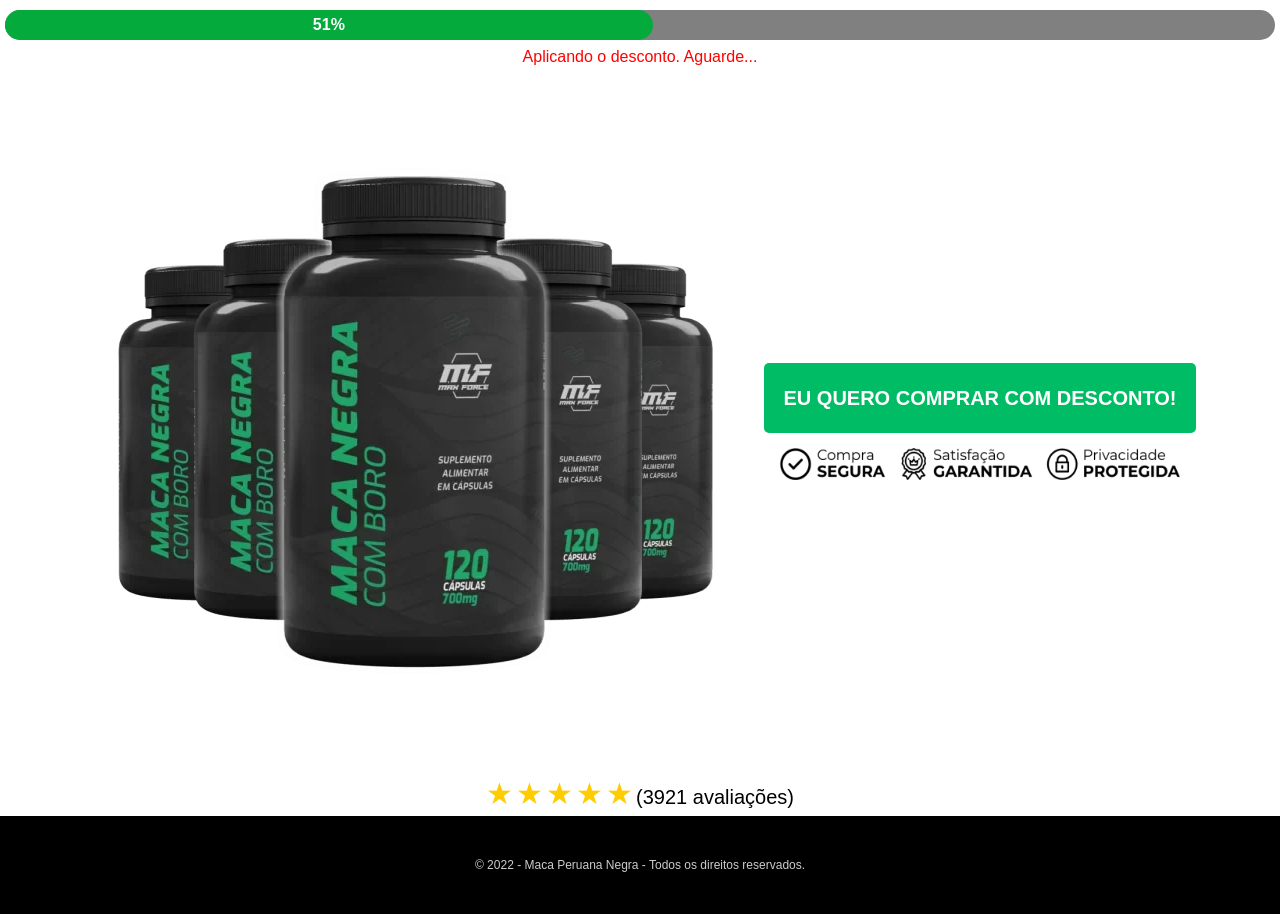
==== commit 8e948911: "Add files via upload" ====
--- a/index.html
+++ b/index.html
@@ -1 +1 @@
-<!DOCTYPE html><html lang="en"><head><meta charset="UTF-8"><meta http-equiv="X-UA-Compatible" content="IE=edge"><meta name="viewport" content="width=device-width,initial-scale=1"><title>Maca Peruana Negra Com Boro</title><meta name="description" content="Maca Peruana Negra é uma aliana do homem que quer aumentar os níveis de testosterona naturalmente"><meta name="keywords" content="maca peruana, maca peruana negra, aumentar testosterona, maca peruana negra com desconto"><meta name="robots" content="index"><style>a,abbr,acronym,address,applet,article,aside,audio,b,big,blockquote,body,canvas,caption,center,cite,code,dd,del,details,dfn,div,dl,dt,em,embed,fieldset,figcaption,figure,form,h1,h2,h3,h4,h5,h6,header,hgroup,html,i,iframe,img,ins,kbd,label,legend,li,mark,menu,nav,object,ol,output,p,pre,q,ruby,s,samp,section,small,span,strike,strong,sub,summary,sup,table,tbody,td,tfoot,th,thead,time,tr,tt,u,ul,var,video{margin:0;padding:0;border:0;font:inherit;vertical-align:baseline}footer{margin:0;border:0;font:inherit;vertical-align:baseline}article,aside,details,figcaption,figure,footer,header,hgroup,menu,nav,section{display:block}body{line-height:1.5;font-family:Arial,Helvetica,sans-serif;font-style:normal;font-size:16px}ol,ul{list-style:none}blockquote,q{quotes:none}blockquote:after,blockquote:before,q:after,q:before{content:none}table{border-collapse:collapse;border-spacing:0}.container{max-width:1200px;margin-left:auto;margin-right:auto}img{max-width:100%;height:auto;pointer-events:none;-webkit-user-drag:none;-khtml-user-drag:none;-moz-user-drag:none;-o-user-drag:none;user-drag:none}.top{padding:10px 5px;background-color:#fff}#progress{display:flex;flex-direction:row;align-items:center;width:100%;background-color:gray;border-radius:20px;height:30px;border:0;color:#fff;font-weight:600}#progressbar,.product{display:flex;justify-content:center;align-items:center}#progressbar{border-radius:20px;height:30px;border:0;color:#fff;font-weight:600;width:1%;background-color:#04aa3b}.top #info{text-align:center;padding:5px;color:red}.product{flex-direction:row;padding:30px 10px;flex-wrap:wrap}.product-img{padding:10px 40px}.cta{margin-top:10px}.button,.stick{text-align:center}.button,.button:hover{border:0;-webkit-border-radius:5px;-moz-border-radius:5px;border-radius:5px;text-decoration:none}.button{background:#fd1a1a;background-image:-webkit-linear-gradient(top,#fd1a1a,red);background-image:-moz-linear-gradient(top,#fd1a1a,red);background-image:-ms-linear-gradient(top,#fd1a1a,red);background-image:-o-linear-gradient(top,#fd1a1a,red);background-image:-webkit-gradient(to bottom,#fd1a1a,red);color:#fff;font-size:20px;font-weight:600;padding:20px;display:inline-block;cursor:pointer;text-transform:uppercase}.button:hover{background:#ff5959;background-image:-webkit-linear-gradient(top,#ff3232,#ff0d0d);background-image:-moz-linear-gradient(top,#ff3232,#ff0d0d);background-image:-ms-linear-gradient(top,#ff3232,#ff0d0d);background-image:-o-linear-gradient(top,#ff3232,#ff0d0d);background-image:-webkit-gradient(to bottom,#ff3232,#ff0d0d)}.stick{padding:15px;margin:0 auto}.alert{padding:20px 10px;background-color:#bcebd1;color:#123601}.alert h2{text-transform:uppercase}.alert h2,.alert p{padding:5px}main{background:#fff}.alert,.content,footer{text-align:center}.content-wrap{display:flex;flex-direction:row;justify-content:center;align-items:center;flex-wrap:wrap}.content-title{text-transform:uppercase;font-size:40px;color:#fd1a1a;margin:30px 5px 5px}.alert h2,.alert p,.content-title span,.shipping h3{font-weight:600}.content-text{margin:5px 20px 0 5px;max-width:400px}.content-text p{font-weight:600;margin-bottom:20px}.pricing{display:flex;flex-direction:column;align-items:center;justify-content:center;margin:30px 0;padding:10px}.pricing-title{font-size:40px;margin-bottom:20px;text-transform:uppercase}.pricing-wrap{display:flex;justify-content:center;align-items:center;flex-direction:row;flex-wrap:wrap}.pricing-wrap .price{padding:20px;margin-bottom:20px}.credit-card{padding:20px 10px}.credit-card p{margin-bottom:10px}.credit-card,.safe-alert,.shipping{display:flex;flex-direction:column;justify-content:center;align-items:center}.shipping{margin:40px 0;padding:10px}.shipping h3{font-size:20px;margin:10px 0}.warranty{display:flex;flex-direction:row;align-items:center;justify-content:center;flex-wrap:wrap;margin:40px 0}.warranty .badge{padding:20px px 30px}.warranty-text{padding:20px 10px}.cta-bottom h2,.warranty-text h2{font-weight:600;font-size:30px;margin-bottom:10px;text-transform:uppercase}.links h3,.warranty-text p,footer p{margin-bottom:20px}.links a,.warranty-text a{text-decoration:none}.links a:hover,.warranty-text a:hover{text-decoration:underline}.cta-bottom{padding:100px 10px;background-color:#4d4d4d;color:#fff}.cta-bottom span,.pricing-title span{color:#fd1a1a;font-weight:600}.cta-bottom h2{font-size:40px;margin-bottom:40px}.safe-alert{padding:20px}.safe-alert h2{font-size:40px;margin-bottom:30px}.safe-alert span{color:red;font-weight:600}.safe-alert p,.safe-alerts p{font-weight:600;margin-bottom:20px}.safe-alerts p{font-weight:400;text-align:left!important}footer{background-color:#000;color:#ccc}.links{display:flex;justify-content:center;align-items:center;flex-direction:column;font-weight:600}.links h3{text-transform:uppercase}.links a{margin-bottom:10px;color:#f73f3f}.links a:hover{color:#ff0d0d}.safe-badges,footer{padding:20px}footer p{line-height:1.5;font-size:14px;padding:20px 10px}</style></head><body id="ops"><header><div class="top"><div id="progress"><div id="progressbar"></div></div><div id="info">Aplicando o desconto. Aguarde...</div></div><div class="product"><div class="product-img"><img width="475px" height="865px" src="./assets/images/maca-peruana-negra-com-boro.webp" alt="Maca Peruana Negra Com Boro"></div><div class="cta"><div><a class="button" href="#pricing">EU QUERO COMPRAR COM DESCONTO!</a></div><div class="stick"><img width="1024px" height="80px" src="./assets/images/sticky-security.webp" alt="Compra Segura"></div></div></div><div class="alert"><h2>Desconto aplicado</h2><p>Parabéns! Seu desconto foi aplicado automaticamente. Escolha a melhor oferta e compre com o menor preço.</p></div></header><main><div class="content"><div class="container"><div class="content-title"><h2>Produto<span>Natural</span></h2></div><div class="content-wrap"><div class="content-text"><p>Maca negra com boro é o único produto 100% natural, seguro e eficaz que pode entregar a solução completa para os desafios da vida sexual masculina.</p><p>A FÓRMULA DO MACA NEGRA COM BORO COMPROVADAMENTE SE MOSTROU O PRODUTO QUE AUXILIA NA RESISTÊNCIA A FADIGA, RESTAURA A ENERGIA E MELHORA A CAPACIDADE SEXUAL.</p><p>AUXILIA NA MELHORA DA IMPOTÊNCIA E EJACULAÇÃO PRECOCE.</p><p>Maca Peruana Negra é Aprovado pela ANVISA!</p><div class="logo-anvisa"><img width="200px" height="81px" src="./assets/images/anvisa.webp" alt="Logo Anvisa e Ministério da Saúde"></div></div><div class="content-img"><img width="526px" height="444px" src="./assets/images/medico.webp" alt="Médicos"></div></div><div id="pricing" class="pricing"><div class="pricing-title">Escolha a melhor<span>oferta</span></div><div class="pricing-wrap"><div class="price"><a href="#"><img width="264px" height="532px" src="./assets/images/price-1.webp" alt="Oferta 1"></a></div><div class="price"><a href="#"><img width="264px" height="537px" src="./assets/images/price-2.webp" alt="Oferta 1"></a></div><div class="price"><a href="#"><img width="264px" height="532px" src="./assets/images/price-3.webp" alt="Oferta 1"></a></div></div></div><div class="credit-card"><p>Dividimos o pagamento no cartão de crédito!</p><img width="1024px" height="81px" src="./assets/images/cards-flags.webp" alt="Bandeira dos cartões aceitos"></div><div class="shipping"><img width="890px" height="164px" src="./assets/images/courier.gif" alt=""><h3>Enviamos para todo o Brasil</h3><p>Os prazos podem variar para cada Estado do país. Confira o prazo estipulado durante a Finalização de Compra.</p></div><div class="warranty"><div class="badge"><img width="450px" height="392px" src="./assets/images/warranty.webp" alt="Garantia de 30 Dias"></div><div class="warranty-text"><h2>Desafio de 30 dias</h2><p>Na compra de qualquer Kit Maca Peruana Negra você participa da Garantia de Satisfação ao Cliente</p><a href="#">Leia nossa Política de Garantia e Reembolsos</a></div></div></div><div class="cta-bottom"><h2>Maca Peruana Negra Pelo<span>Menor Preço</span></h2><a class="button" href="#pricing">comprar com desconto</a></div><div class="safe-alert"><div><img width="128px" height="112px" src="./assets/images/safe.webp" alt="Selo de segurança"></div><h2>NÃO ESTÁ ACOSTUMADO<span>A COMPRAR PELA INTERNET?</span></h2><p>FIQUE TRANQUILO, COMPRAR MACA PERUANA NEGRA É FÁCIL E CONFIÁVEL:</p><div class="safe-alerts"><p><span></span>Seus dados financeiros são secretos e protegidos por criptografia</p><p><span></span>O site é 100% confiável e autenticado por empresas de segurança</p><p><span></span>Seus dados pessoais são mantidos em sigilo e NUNCA compartilhados</p><p><span></span>Entrega garantida no prazo e política de devolução</p></div></div></div></main><footer><div class="links"><h3>LINKS ÚTEIS</h3><a href="#">Termos de Uso</a><a href="#">Políticas de Privacidade</a><a href="#">Políticas de Entrega e Reembolso</a></div><div class="safe-badges"><img width="273px" height="93px" src="./assets/images/safe-badges.webp" alt="Loja segura"></div><p>É expressamente proibida a cópia ou reprodução de todas as imagens e textos desse site, ficando os infratores sujeitos as penalidades cabíveis. Venda proibida para menores de 18 anos. Os resultados podem variar de pessoa para pessoa. As informações contidas neste site ou nos e-mails enviados foram elaboradas apenas para propósitos educacionais. Não existe intenção de substituir conselhos ou tratamentos médicos. Estas informações não devem ser utilizadas para diagnosticar ou tratar qualquer problema de saúde ou doença sem uma consulta médica.</p><p>O Maca Peruana Negra é parceiro oficial de diversos produtos na internet com a finalidade de garantir o menor preço aos consumidores.</p><p>&copy; 2022 - Maca Peruana Negra - Todos os direitos reservados.</p></footer><script src="./assets/js/script.js"></script></body></html>
+<!DOCTYPE html><html lang="en"><head> <meta charset="UTF-8"> <meta http-equiv="X-UA-Compatible" content="IE=edge"> <meta name="viewport" content="width=device-width,initial-scale=1"> <title>Maca Peruana Negra Com Boro - 100% Natural</title> <meta name="description" content="Maca Peruana Negra é uma aliana do homem que quer aumentar os níveis de testosterona naturalmente"> <meta name="keywords" content="maca peruana, maca peruana negra, aumentar testosterona, maca peruana negra com desconto"> <meta name="robots" content="index"> <style>a,abbr,acronym,address,applet,article,aside,audio,b,big,blockquote,body,canvas,caption,center,cite,code,dd,del,details,dfn,div,dl,dt,em,embed,fieldset,figcaption,figure,form,h1,h2,h3,h4,h5,h6,header,hgroup,html,i,iframe,img,ins,kbd,label,legend,li,mark,menu,nav,object,ol,output,p,pre,q,ruby,s,samp,section,small,span,strike,strong,sub,summary,sup,table,tbody,td,tfoot,th,thead,time,tr,tt,u,ul,var,video{margin:0;padding:0;border:0;font:inherit;vertical-align:baseline}footer{margin:0;border:0;font:inherit;vertical-align:baseline}article,aside,details,figcaption,figure,footer,header,hgroup,menu,nav,section{display:block}body{line-height:1.5;font-family:Arial,Helvetica,sans-serif;font-style:normal;font-size:16px}ol,ul{list-style:none}blockquote,q{quotes:none}blockquote:after,blockquote:before,q:after,q:before{content:none}table{border-collapse:collapse;border-spacing:0}.container{max-width:1200px;margin-left:auto;margin-right:auto}img{max-width:100%;height:auto;pointer-events:none;-webkit-user-drag:none;-khtml-user-drag:none;-moz-user-drag:none;-o-user-drag:none;user-drag:none}.top{padding:10px 5px;background-color:#fff}#progress{display:flex;flex-direction:row;align-items:center;width:100%;background-color:gray;border-radius:20px;height:30px;border:0;color:#fff;font-weight:600}#progressbar,.product{display:flex;justify-content:center;align-items:center}#progressbar{border-radius:20px;height:30px;border:0;color:#fff;font-weight:600;width:1%;background-color:#04aa3b}.top #info{text-align:center;padding:5px;color:red}.product{flex-direction:row;padding:30px 10px;flex-wrap:wrap}.product-img{padding:10px 40px}.cta{margin-top:10px;padding:10px}.button,.stick{text-align:center}.button,.button:hover{border:0;-webkit-border-radius:5px;-moz-border-radius:5px;border-radius:5px;text-decoration:none}.button{background:#00bd65;color:#fff;font-size:20px;font-weight:600;padding:20px;display:inline-block;cursor:pointer;text-transform:uppercase}.button:hover{background:#24b873}.stick{padding:15px;margin:0 auto}.alert{padding:20px 10px;background-color:#bcebd1;color:#123601}.alert h2{text-transform:uppercase}.alert h2,.alert p{padding:5px}main{background:#fff}.alert,footer{text-align:center}.alert h2,.alert p{font-weight:600}footer{background-color:#000;color:#ccc}footer{padding:20px}footer p{line-height:1.5;font-size:12px;padding:20px 10px}.stars{text-align:center;font-size:20px}.stars::before{content:'★★★★★';font-size:30px;letter-spacing:3px;background:linear-gradient(90deg,#fc0 99%,#fff 99%);-webkit-background-clip:text;-webkit-text-fill-color:transparent}</style></head><body> <header> <div class="top"> <div id="progress"> <div id="progressbar"></div> </div> <div id="info">Aplicando o desconto. Aguarde...</div> </div> </header> <main> <div class="product"> <div class="product-img"><img width="600px" height="600px" src="./assets/images/maca-peruana.webp" alt="Maca Peruana Negra Com Boro"></div> <div class="cta"> <div><a class="button" href="#pricing">EU QUERO COMPRAR COM DESCONTO!</a></div> <div class="stick"><img width="400px" height="80px" src="./assets/images/sticky-security.webp" alt="Compra Segura"></div> </div> </div> <div class="stars" style="--rating: 4.9;" aria-label="Rating of this product is 4.9 out of 5."><span>(3921 avaliações)</span></div> </main> <footer> <p>&copy; 2022 - Maca Peruana Negra - Todos os direitos reservados.</p> </footer> <script>document.addEventListener("DOMContentLoaded",function(){var e=document.getElementById("progressbar"),n=document.getElementById("info"),t=10,o=setInterval(function(){100<=t?(clearInterval(o),n.innerHTML='<div class="alert"><h2>Desconto aplicado</h2><p>Parabéns! Seu desconto foi aplicado automaticamente.</p><p>Clique no botão abaixo para comprar com desconto</p></div>'):(t++,e.style.width=t+"%",e.innerHTML=t+"%")},30)});</script></body></html>
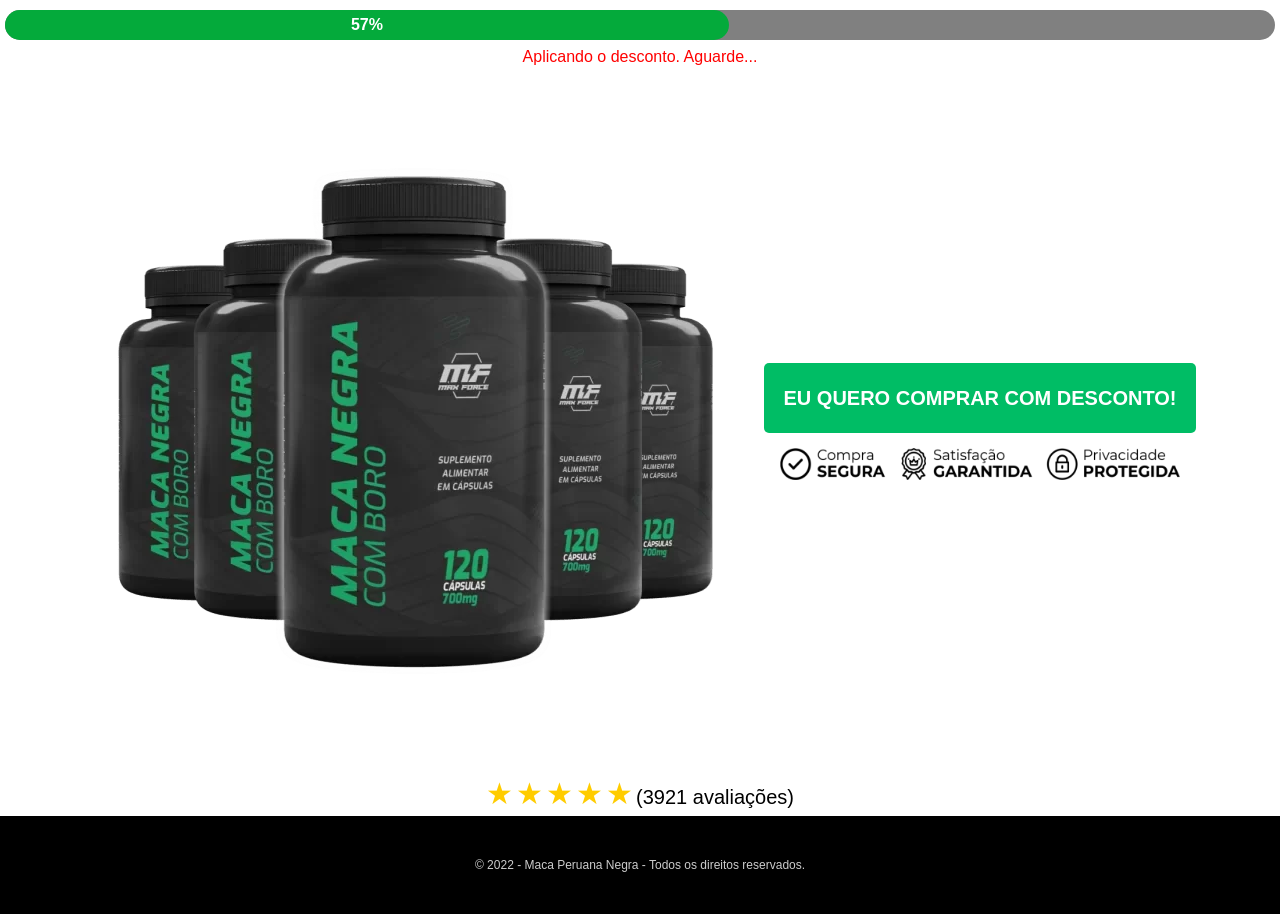
==== commit 87c64c4a: "Add files via upload" ====
--- a/index.html
+++ b/index.html
@@ -1 +1 @@
-<!DOCTYPE html><html lang="en"><head> <meta charset="UTF-8"> <meta http-equiv="X-UA-Compatible" content="IE=edge"> <meta name="viewport" content="width=device-width,initial-scale=1"> <title>Maca Peruana Negra Com Boro - 100% Natural</title> <meta name="description" content="Maca Peruana Negra é uma aliana do homem que quer aumentar os níveis de testosterona naturalmente"> <meta name="keywords" content="maca peruana, maca peruana negra, aumentar testosterona, maca peruana negra com desconto"> <meta name="robots" content="index"> <style>a,abbr,acronym,address,applet,article,aside,audio,b,big,blockquote,body,canvas,caption,center,cite,code,dd,del,details,dfn,div,dl,dt,em,embed,fieldset,figcaption,figure,form,h1,h2,h3,h4,h5,h6,header,hgroup,html,i,iframe,img,ins,kbd,label,legend,li,mark,menu,nav,object,ol,output,p,pre,q,ruby,s,samp,section,small,span,strike,strong,sub,summary,sup,table,tbody,td,tfoot,th,thead,time,tr,tt,u,ul,var,video{margin:0;padding:0;border:0;font:inherit;vertical-align:baseline}footer{margin:0;border:0;font:inherit;vertical-align:baseline}article,aside,details,figcaption,figure,footer,header,hgroup,menu,nav,section{display:block}body{line-height:1.5;font-family:Arial,Helvetica,sans-serif;font-style:normal;font-size:16px}ol,ul{list-style:none}blockquote,q{quotes:none}blockquote:after,blockquote:before,q:after,q:before{content:none}table{border-collapse:collapse;border-spacing:0}.container{max-width:1200px;margin-left:auto;margin-right:auto}img{max-width:100%;height:auto;pointer-events:none;-webkit-user-drag:none;-khtml-user-drag:none;-moz-user-drag:none;-o-user-drag:none;user-drag:none}.top{padding:10px 5px;background-color:#fff}#progress{display:flex;flex-direction:row;align-items:center;width:100%;background-color:gray;border-radius:20px;height:30px;border:0;color:#fff;font-weight:600}#progressbar,.product{display:flex;justify-content:center;align-items:center}#progressbar{border-radius:20px;height:30px;border:0;color:#fff;font-weight:600;width:1%;background-color:#04aa3b}.top #info{text-align:center;padding:5px;color:red}.product{flex-direction:row;padding:30px 10px;flex-wrap:wrap}.product-img{padding:10px 40px}.cta{margin-top:10px;padding:10px}.button,.stick{text-align:center}.button,.button:hover{border:0;-webkit-border-radius:5px;-moz-border-radius:5px;border-radius:5px;text-decoration:none}.button{background:#00bd65;color:#fff;font-size:20px;font-weight:600;padding:20px;display:inline-block;cursor:pointer;text-transform:uppercase}.button:hover{background:#24b873}.stick{padding:15px;margin:0 auto}.alert{padding:20px 10px;background-color:#bcebd1;color:#123601}.alert h2{text-transform:uppercase}.alert h2,.alert p{padding:5px}main{background:#fff}.alert,footer{text-align:center}.alert h2,.alert p{font-weight:600}footer{background-color:#000;color:#ccc}footer{padding:20px}footer p{line-height:1.5;font-size:12px;padding:20px 10px}.stars{text-align:center;font-size:20px}.stars::before{content:'★★★★★';font-size:30px;letter-spacing:3px;background:linear-gradient(90deg,#fc0 99%,#fff 99%);-webkit-background-clip:text;-webkit-text-fill-color:transparent}</style></head><body> <header> <div class="top"> <div id="progress"> <div id="progressbar"></div> </div> <div id="info">Aplicando o desconto. Aguarde...</div> </div> </header> <main> <div class="product"> <div class="product-img"><img width="600px" height="600px" src="./assets/images/maca-peruana.webp" alt="Maca Peruana Negra Com Boro"></div> <div class="cta"> <div><a class="button" href="#pricing">EU QUERO COMPRAR COM DESCONTO!</a></div> <div class="stick"><img width="400px" height="80px" src="./assets/images/sticky-security.webp" alt="Compra Segura"></div> </div> </div> <div class="stars" style="--rating: 4.9;" aria-label="Rating of this product is 4.9 out of 5."><span>(3921 avaliações)</span></div> </main> <footer> <p>&copy; 2022 - Maca Peruana Negra - Todos os direitos reservados.</p> </footer> <script>document.addEventListener("DOMContentLoaded",function(){var e=document.getElementById("progressbar"),n=document.getElementById("info"),t=10,o=setInterval(function(){100<=t?(clearInterval(o),n.innerHTML='<div class="alert"><h2>Desconto aplicado</h2><p>Parabéns! Seu desconto foi aplicado automaticamente.</p><p>Clique no botão abaixo para comprar com desconto</p></div>'):(t++,e.style.width=t+"%",e.innerHTML=t+"%")},30)});</script></body></html>+<!DOCTYPE html><html lang="en"><head> <meta charset="UTF-8"> <meta http-equiv="X-UA-Compatible" content="IE=edge"> <meta name="viewport" content="width=device-width,initial-scale=1"> <title>Maca Peruana Negra Com Boro - 100% Natural</title> <meta name="description" content="Maca Peruana Negra é uma aliana do homem que quer aumentar os níveis de testosterona naturalmente"> <meta name="keywords" content="maca peruana, maca peruana negra, aumentar testosterona, maca peruana negra com desconto"> <meta name="robots" content="index"> <style>a,abbr,acronym,address,applet,article,aside,audio,b,big,blockquote,body,canvas,caption,center,cite,code,dd,del,details,dfn,div,dl,dt,em,embed,fieldset,figcaption,figure,form,h1,h2,h3,h4,h5,h6,header,hgroup,html,i,iframe,img,ins,kbd,label,legend,li,mark,menu,nav,object,ol,output,p,pre,q,ruby,s,samp,section,small,span,strike,strong,sub,summary,sup,table,tbody,td,tfoot,th,thead,time,tr,tt,u,ul,var,video{margin:0;padding:0;border:0;font:inherit;vertical-align:baseline}footer{margin:0;border:0;font:inherit;vertical-align:baseline}article,aside,details,figcaption,figure,footer,header,hgroup,menu,nav,section{display:block}body{line-height:1.5;font-family:Arial,Helvetica,sans-serif;font-style:normal;font-size:16px}ol,ul{list-style:none}blockquote,q{quotes:none}blockquote:after,blockquote:before,q:after,q:before{content:none}table{border-collapse:collapse;border-spacing:0}.container{max-width:1200px;margin-left:auto;margin-right:auto}img{max-width:100%;height:auto;pointer-events:none;-webkit-user-drag:none;-khtml-user-drag:none;-moz-user-drag:none;-o-user-drag:none;user-drag:none}.top{padding:10px 5px;background-color:#fff}#progress{display:flex;flex-direction:row;align-items:center;width:100%;background-color:gray;border-radius:20px;height:30px;border:0;color:#fff;font-weight:600}#progressbar,.product{display:flex;justify-content:center;align-items:center}#progressbar{border-radius:20px;height:30px;border:0;color:#fff;font-weight:600;width:1%;background-color:#04aa3b}.top #info{text-align:center;padding:5px;color:red}.product{flex-direction:row;padding:30px 10px;flex-wrap:wrap}.product-img{padding:10px 40px}.cta{margin-top:10px;padding:10px}.button,.stick{text-align:center}.button,.button:hover{border:0;-webkit-border-radius:5px;-moz-border-radius:5px;border-radius:5px;text-decoration:none}.button{background:#00bd65;color:#fff;font-size:20px;font-weight:600;padding:20px;display:inline-block;cursor:pointer;text-transform:uppercase}.button:hover{background:#24b873}.stick{padding:15px;margin:0 auto}.alert{padding:20px 10px;background-color:#bcebd1;color:#123601}.alert h2{text-transform:uppercase}.alert h2,.alert p{padding:5px}main{background:#fff}.alert,footer{text-align:center}.alert h2,.alert p{font-weight:600}footer{background-color:#000;color:#ccc}footer{padding:20px}footer p{line-height:1.5;font-size:12px;padding:20px 10px}.stars{text-align:center;font-size:20px}.stars::before{content:'★★★★★';font-size:30px;letter-spacing:3px;background:linear-gradient(90deg,#fc0 99%,#fff 99%);-webkit-background-clip:text;-webkit-text-fill-color:transparent}</style></head><body> <header> <div class="top"> <div id="progress"> <div id="progressbar"></div> </div> <div id="info">Aplicando o desconto. Aguarde...</div> </div> </header> <main> <div class="product"> <div class="product-img"><img width="600px" height="600px" src="./assets/images/maca-peruana.webp" alt="Maca Peruana Negra Com Boro"></div> <div class="cta"> <div><a class="button" href="#pricing">EU QUERO COMPRAR COM DESCONTO!</a></div> <div class="stick"><img width="400px" height="80px" src="./assets/images/sticky-security.webp" alt="Compra Segura"></div> </div> </div> <div class="stars" style="--rating: 4.9;" aria-label="Rating of this product is 4.9 out of 5."><span>(3921 avaliações)</span></div> </main> <footer> <p>&copy; 2022 - Maca Peruana Negra - Todos os direitos reservados.</p> </footer> <script>document.addEventListener("DOMContentLoaded",function(){var e=document.getElementById("progressbar"),n=document.getElementById("info"),t=10,o=setInterval(function(){100<=t?(clearInterval(o),n.innerHTML='<div class="alert"><h2>Desconto aplicado com sucesso</h2><p>Parabéns! Seu desconto foi aplicado automaticamente.</p><p>Clique no botão abaixo para comprar com desconto</p></div>'):(t++,e.style.width=t+"%",e.innerHTML=t+"%")},30)});</script></body></html>
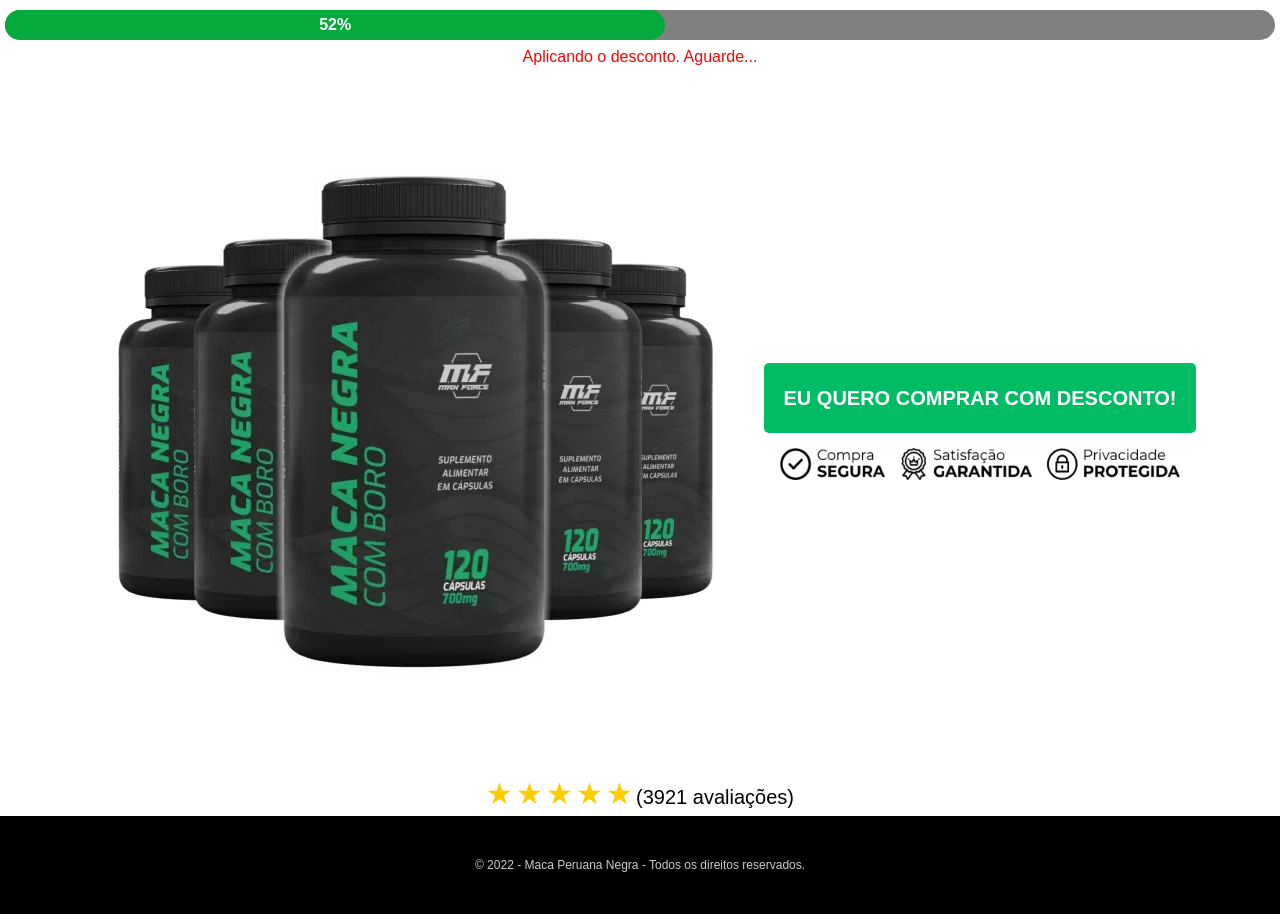
==== commit c9092cc3: "Add files via upload" ====
--- a/index.html
+++ b/index.html
@@ -1 +1 @@
-<!DOCTYPE html><html lang="en"><head> <meta charset="UTF-8"> <meta http-equiv="X-UA-Compatible" content="IE=edge"> <meta name="viewport" content="width=device-width,initial-scale=1"> <title>Maca Peruana Negra Com Boro - 100% Natural</title> <meta name="description" content="Maca Peruana Negra é uma aliana do homem que quer aumentar os níveis de testosterona naturalmente"> <meta name="keywords" content="maca peruana, maca peruana negra, aumentar testosterona, maca peruana negra com desconto"> <meta name="robots" content="index"> <style>a,abbr,acronym,address,applet,article,aside,audio,b,big,blockquote,body,canvas,caption,center,cite,code,dd,del,details,dfn,div,dl,dt,em,embed,fieldset,figcaption,figure,form,h1,h2,h3,h4,h5,h6,header,hgroup,html,i,iframe,img,ins,kbd,label,legend,li,mark,menu,nav,object,ol,output,p,pre,q,ruby,s,samp,section,small,span,strike,strong,sub,summary,sup,table,tbody,td,tfoot,th,thead,time,tr,tt,u,ul,var,video{margin:0;padding:0;border:0;font:inherit;vertical-align:baseline}footer{margin:0;border:0;font:inherit;vertical-align:baseline}article,aside,details,figcaption,figure,footer,header,hgroup,menu,nav,section{display:block}body{line-height:1.5;font-family:Arial,Helvetica,sans-serif;font-style:normal;font-size:16px}ol,ul{list-style:none}blockquote,q{quotes:none}blockquote:after,blockquote:before,q:after,q:before{content:none}table{border-collapse:collapse;border-spacing:0}.container{max-width:1200px;margin-left:auto;margin-right:auto}img{max-width:100%;height:auto;pointer-events:none;-webkit-user-drag:none;-khtml-user-drag:none;-moz-user-drag:none;-o-user-drag:none;user-drag:none}.top{padding:10px 5px;background-color:#fff}#progress{display:flex;flex-direction:row;align-items:center;width:100%;background-color:gray;border-radius:20px;height:30px;border:0;color:#fff;font-weight:600}#progressbar,.product{display:flex;justify-content:center;align-items:center}#progressbar{border-radius:20px;height:30px;border:0;color:#fff;font-weight:600;width:1%;background-color:#04aa3b}.top #info{text-align:center;padding:5px;color:red}.product{flex-direction:row;padding:30px 10px;flex-wrap:wrap}.product-img{padding:10px 40px}.cta{margin-top:10px;padding:10px}.button,.stick{text-align:center}.button,.button:hover{border:0;-webkit-border-radius:5px;-moz-border-radius:5px;border-radius:5px;text-decoration:none}.button{background:#00bd65;color:#fff;font-size:20px;font-weight:600;padding:20px;display:inline-block;cursor:pointer;text-transform:uppercase}.button:hover{background:#24b873}.stick{padding:15px;margin:0 auto}.alert{padding:20px 10px;background-color:#bcebd1;color:#123601}.alert h2{text-transform:uppercase}.alert h2,.alert p{padding:5px}main{background:#fff}.alert,footer{text-align:center}.alert h2,.alert p{font-weight:600}footer{background-color:#000;color:#ccc}footer{padding:20px}footer p{line-height:1.5;font-size:12px;padding:20px 10px}.stars{text-align:center;font-size:20px}.stars::before{content:'★★★★★';font-size:30px;letter-spacing:3px;background:linear-gradient(90deg,#fc0 99%,#fff 99%);-webkit-background-clip:text;-webkit-text-fill-color:transparent}</style></head><body> <header> <div class="top"> <div id="progress"> <div id="progressbar"></div> </div> <div id="info">Aplicando o desconto. Aguarde...</div> </div> </header> <main> <div class="product"> <div class="product-img"><img width="600px" height="600px" src="./assets/images/maca-peruana.webp" alt="Maca Peruana Negra Com Boro"></div> <div class="cta"> <div><a class="button" href="#pricing">EU QUERO COMPRAR COM DESCONTO!</a></div> <div class="stick"><img width="400px" height="80px" src="./assets/images/sticky-security.webp" alt="Compra Segura"></div> </div> </div> <div class="stars" style="--rating: 4.9;" aria-label="Rating of this product is 4.9 out of 5."><span>(3921 avaliações)</span></div> </main> <footer> <p>&copy; 2022 - Maca Peruana Negra - Todos os direitos reservados.</p> </footer> <script>document.addEventListener("DOMContentLoaded",function(){var e=document.getElementById("progressbar"),n=document.getElementById("info"),t=10,o=setInterval(function(){100<=t?(clearInterval(o),n.innerHTML='<div class="alert"><h2>Desconto aplicado com sucesso</h2><p>Parabéns! Seu desconto foi aplicado automaticamente.</p><p>Clique no botão abaixo para comprar com desconto</p></div>'):(t++,e.style.width=t+"%",e.innerHTML=t+"%")},30)});</script></body></html>+<!DOCTYPE html><html lang="en"><head> <meta charset="UTF-8"> <meta http-equiv="X-UA-Compatible" content="IE=edge"> <meta name="viewport" content="width=device-width,initial-scale=1"> <title>Maca Peruana Negra Com Boro - 100% Natural</title> <meta name="description" content="Maca Peruana Negra é uma aliana do homem que quer aumentar os níveis de testosterona naturalmente"> <meta name="keywords" content="maca peruana, maca peruana negra, aumentar testosterona, maca peruana negra com desconto"> <meta name="robots" content="index"> <style>a,abbr,acronym,address,applet,article,aside,audio,b,big,blockquote,body,canvas,caption,center,cite,code,dd,del,details,dfn,div,dl,dt,em,embed,fieldset,figcaption,figure,form,h1,h2,h3,h4,h5,h6,header,hgroup,html,i,iframe,img,ins,kbd,label,legend,li,mark,menu,nav,object,ol,output,p,pre,q,ruby,s,samp,section,small,span,strike,strong,sub,summary,sup,table,tbody,td,tfoot,th,thead,time,tr,tt,u,ul,var,video{margin:0;padding:0;border:0;font:inherit;vertical-align:baseline}footer{margin:0;border:0;font:inherit;vertical-align:baseline}article,aside,details,figcaption,figure,footer,header,hgroup,menu,nav,section{display:block}body{line-height:1.5;font-family:Arial,Helvetica,sans-serif;font-style:normal;font-size:16px}ol,ul{list-style:none}blockquote,q{quotes:none}blockquote:after,blockquote:before,q:after,q:before{content:none}table{border-collapse:collapse;border-spacing:0}.container{max-width:1200px;margin-left:auto;margin-right:auto}img{max-width:100%;height:auto;pointer-events:none;-webkit-user-drag:none;-khtml-user-drag:none;-moz-user-drag:none;-o-user-drag:none;user-drag:none}.top{padding:10px 5px;background-color:#fff}#progress{display:flex;flex-direction:row;align-items:center;width:100%;background-color:gray;border-radius:20px;height:30px;border:0;color:#fff;font-weight:600}#progressbar,.product{display:flex;justify-content:center;align-items:center}#progressbar{border-radius:20px;height:30px;border:0;color:#fff;font-weight:600;width:1%;background-color:#04aa3b}.top #info{text-align:center;padding:5px;color:red}.product{flex-direction:row;padding:30px 10px;flex-wrap:wrap}.product-img{padding:10px 40px}.cta{margin-top:10px;padding:10px}.button,.stick{text-align:center}.button,.button:hover{border:0;-webkit-border-radius:5px;-moz-border-radius:5px;border-radius:5px;text-decoration:none}.button{background:#00bd65;color:#fff;font-size:20px;font-weight:600;padding:20px;display:inline-block;cursor:pointer;text-transform:uppercase}.button:hover{background:#24b873}.stick{padding:15px;margin:0 auto}.alert{padding:20px 10px;background-color:#bcebd1;color:#123601}.alert h2{text-transform:uppercase}.alert h2,.alert p{padding:5px}main{background:#fff}.alert,footer{text-align:center}.alert h2,.alert p{font-weight:600}footer{background-color:#000;color:#ccc}footer{padding:20px}footer p{line-height:1.5;font-size:12px;padding:20px 10px}.stars{text-align:center;font-size:20px}.stars::before{content:'★★★★★';font-size:30px;letter-spacing:3px;background:linear-gradient(90deg,#fc0 99%,#fff 99%);-webkit-background-clip:text;-webkit-text-fill-color:transparent}</style></head><body> <header> <div class="top"> <div id="progress"> <div id="progressbar"></div> </div> <div id="info">Aplicando o desconto. Aguarde...</div> </div> </header> <main> <div class="product"> <div class="product-img"><img width="600px" height="600px" src="./assets/images/maca-peruana.webp" alt="Maca Peruana Negra Com Boro"></div> <div class="cta"> <div><a class="button" href="https://app.monetizze.com.br/r/BBJ1480930">EU QUERO COMPRAR COM DESCONTO!</a></div> <div class="stick"><img width="400px" height="80px" src="./assets/images/sticky-security.webp" alt="Compra Segura"></div> </div> </div> <div class="stars" style="--rating: 4.9;" aria-label="Rating of this product is 4.9 out of 5."><span>(3921 avaliações)</span></div> </main> <footer> <p>&copy; 2022 - Maca Peruana Negra - Todos os direitos reservados.</p> </footer> <script>document.addEventListener("DOMContentLoaded",function(){var e=document.getElementById("progressbar"),n=document.getElementById("info"),t=10,o=setInterval(function(){100<=t?(clearInterval(o),n.innerHTML='<div class="alert"><h2>Desconto aplicado com sucesso</h2><p>Parabéns! Seu desconto foi aplicado automaticamente.</p><p>Clique no botão abaixo para comprar com desconto</p></div>'):(t++,e.style.width=t+"%",e.innerHTML=t+"%")},30)});</script></body></html>
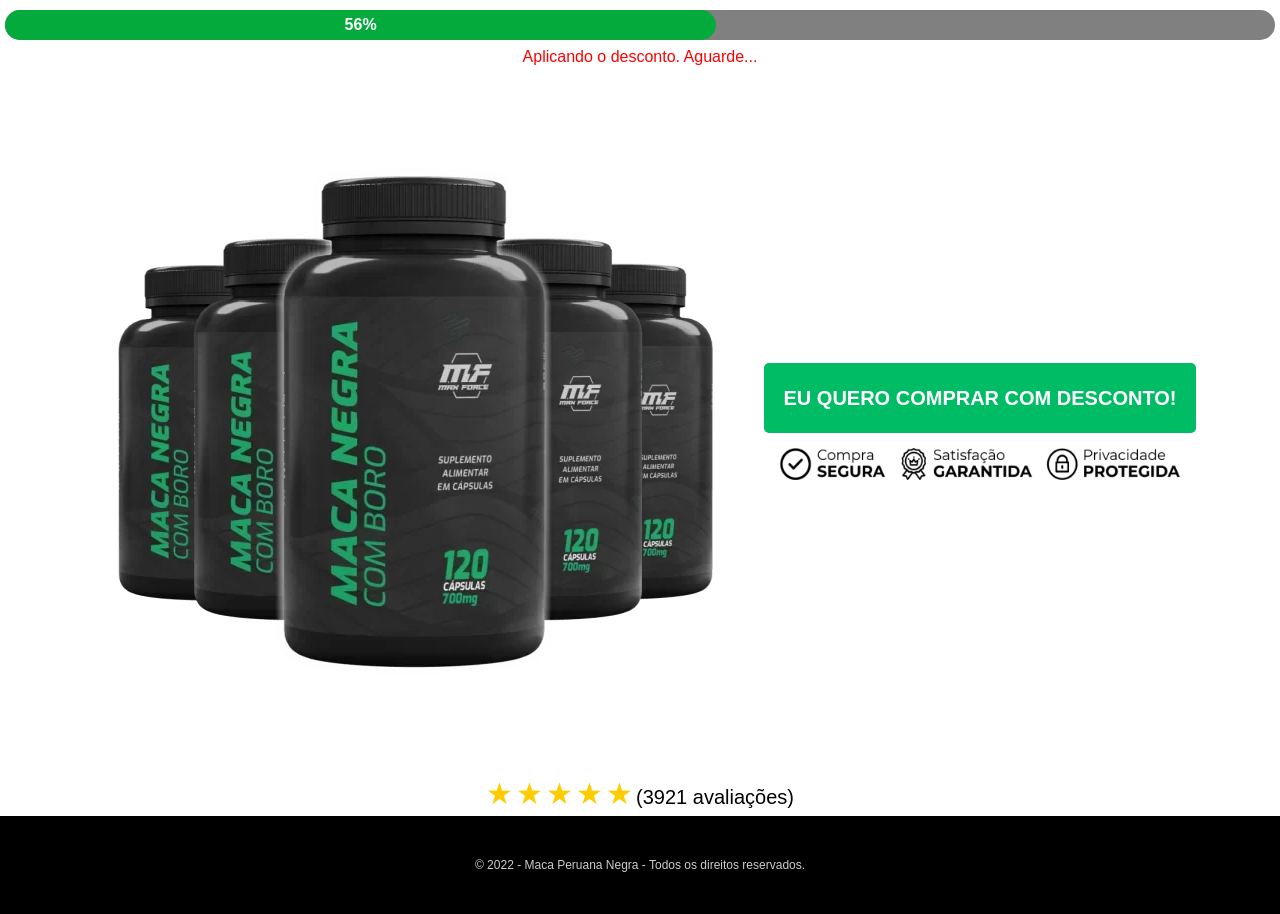
==== commit ac8c7272: "Add files via upload" ====
--- a/index.html
+++ b/index.html
@@ -1 +1,359 @@
-<!DOCTYPE html><html lang="en"><head> <meta charset="UTF-8"> <meta http-equiv="X-UA-Compatible" content="IE=edge"> <meta name="viewport" content="width=device-width,initial-scale=1"> <title>Maca Peruana Negra Com Boro - 100% Natural</title> <meta name="description" content="Maca Peruana Negra é uma aliana do homem que quer aumentar os níveis de testosterona naturalmente"> <meta name="keywords" content="maca peruana, maca peruana negra, aumentar testosterona, maca peruana negra com desconto"> <meta name="robots" content="index"> <style>a,abbr,acronym,address,applet,article,aside,audio,b,big,blockquote,body,canvas,caption,center,cite,code,dd,del,details,dfn,div,dl,dt,em,embed,fieldset,figcaption,figure,form,h1,h2,h3,h4,h5,h6,header,hgroup,html,i,iframe,img,ins,kbd,label,legend,li,mark,menu,nav,object,ol,output,p,pre,q,ruby,s,samp,section,small,span,strike,strong,sub,summary,sup,table,tbody,td,tfoot,th,thead,time,tr,tt,u,ul,var,video{margin:0;padding:0;border:0;font:inherit;vertical-align:baseline}footer{margin:0;border:0;font:inherit;vertical-align:baseline}article,aside,details,figcaption,figure,footer,header,hgroup,menu,nav,section{display:block}body{line-height:1.5;font-family:Arial,Helvetica,sans-serif;font-style:normal;font-size:16px}ol,ul{list-style:none}blockquote,q{quotes:none}blockquote:after,blockquote:before,q:after,q:before{content:none}table{border-collapse:collapse;border-spacing:0}.container{max-width:1200px;margin-left:auto;margin-right:auto}img{max-width:100%;height:auto;pointer-events:none;-webkit-user-drag:none;-khtml-user-drag:none;-moz-user-drag:none;-o-user-drag:none;user-drag:none}.top{padding:10px 5px;background-color:#fff}#progress{display:flex;flex-direction:row;align-items:center;width:100%;background-color:gray;border-radius:20px;height:30px;border:0;color:#fff;font-weight:600}#progressbar,.product{display:flex;justify-content:center;align-items:center}#progressbar{border-radius:20px;height:30px;border:0;color:#fff;font-weight:600;width:1%;background-color:#04aa3b}.top #info{text-align:center;padding:5px;color:red}.product{flex-direction:row;padding:30px 10px;flex-wrap:wrap}.product-img{padding:10px 40px}.cta{margin-top:10px;padding:10px}.button,.stick{text-align:center}.button,.button:hover{border:0;-webkit-border-radius:5px;-moz-border-radius:5px;border-radius:5px;text-decoration:none}.button{background:#00bd65;color:#fff;font-size:20px;font-weight:600;padding:20px;display:inline-block;cursor:pointer;text-transform:uppercase}.button:hover{background:#24b873}.stick{padding:15px;margin:0 auto}.alert{padding:20px 10px;background-color:#bcebd1;color:#123601}.alert h2{text-transform:uppercase}.alert h2,.alert p{padding:5px}main{background:#fff}.alert,footer{text-align:center}.alert h2,.alert p{font-weight:600}footer{background-color:#000;color:#ccc}footer{padding:20px}footer p{line-height:1.5;font-size:12px;padding:20px 10px}.stars{text-align:center;font-size:20px}.stars::before{content:'★★★★★';font-size:30px;letter-spacing:3px;background:linear-gradient(90deg,#fc0 99%,#fff 99%);-webkit-background-clip:text;-webkit-text-fill-color:transparent}</style></head><body> <header> <div class="top"> <div id="progress"> <div id="progressbar"></div> </div> <div id="info">Aplicando o desconto. Aguarde...</div> </div> </header> <main> <div class="product"> <div class="product-img"><img width="600px" height="600px" src="./assets/images/maca-peruana.webp" alt="Maca Peruana Negra Com Boro"></div> <div class="cta"> <div><a class="button" href="https://app.monetizze.com.br/r/BBJ1480930">EU QUERO COMPRAR COM DESCONTO!</a></div> <div class="stick"><img width="400px" height="80px" src="./assets/images/sticky-security.webp" alt="Compra Segura"></div> </div> </div> <div class="stars" style="--rating: 4.9;" aria-label="Rating of this product is 4.9 out of 5."><span>(3921 avaliações)</span></div> </main> <footer> <p>&copy; 2022 - Maca Peruana Negra - Todos os direitos reservados.</p> </footer> <script>document.addEventListener("DOMContentLoaded",function(){var e=document.getElementById("progressbar"),n=document.getElementById("info"),t=10,o=setInterval(function(){100<=t?(clearInterval(o),n.innerHTML='<div class="alert"><h2>Desconto aplicado com sucesso</h2><p>Parabéns! Seu desconto foi aplicado automaticamente.</p><p>Clique no botão abaixo para comprar com desconto</p></div>'):(t++,e.style.width=t+"%",e.innerHTML=t+"%")},30)});</script></body></html>+<!DOCTYPE html>
+<html lang="en">
+
+<head>
+    <!-- Google Tag Manager -->
+    <script>(function(w,d,s,l,i){w[l]=w[l]||[];w[l].push({'gtm.start':
+    new Date().getTime(),event:'gtm.js'});var f=d.getElementsByTagName(s)[0],
+    j=d.createElement(s),dl=l!='dataLayer'?'&l='+l:'';j.async=true;j.src=
+    'https://www.googletagmanager.com/gtm.js?id='+i+dl;f.parentNode.insertBefore(j,f);
+    })(window,document,'script','dataLayer','GTM-WGWZXC5');</script>
+    <!-- End Google Tag Manager -->
+    <meta charset="UTF-8">
+    <meta http-equiv="X-UA-Compatible" content="IE=edge">
+    <meta name="viewport" content="width=device-width,initial-scale=1">
+    <title>Maca Peruana Negra Com Boro - 100% Natural</title>
+    <meta name="description"
+        content="Maca Peruana Negra é uma aliana do homem que quer aumentar os níveis de testosterona naturalmente">
+    <meta name="keywords"
+        content="maca peruana, maca peruana negra, aumentar testosterona, maca peruana negra com desconto">
+    <meta name="robots" content="index">
+    <style>
+        a,
+        abbr,
+        acronym,
+        address,
+        applet,
+        article,
+        aside,
+        audio,
+        b,
+        big,
+        blockquote,
+        body,
+        canvas,
+        caption,
+        center,
+        cite,
+        code,
+        dd,
+        del,
+        details,
+        dfn,
+        div,
+        dl,
+        dt,
+        em,
+        embed,
+        fieldset,
+        figcaption,
+        figure,
+        form,
+        h1,
+        h2,
+        h3,
+        h4,
+        h5,
+        h6,
+        header,
+        hgroup,
+        html,
+        i,
+        iframe,
+        img,
+        ins,
+        kbd,
+        label,
+        legend,
+        li,
+        mark,
+        menu,
+        nav,
+        object,
+        ol,
+        output,
+        p,
+        pre,
+        q,
+        ruby,
+        s,
+        samp,
+        section,
+        small,
+        span,
+        strike,
+        strong,
+        sub,
+        summary,
+        sup,
+        table,
+        tbody,
+        td,
+        tfoot,
+        th,
+        thead,
+        time,
+        tr,
+        tt,
+        u,
+        ul,
+        var,
+        video {
+            margin: 0;
+            padding: 0;
+            border: 0;
+            font: inherit;
+            vertical-align: baseline
+        }
+
+        footer {
+            margin: 0;
+            border: 0;
+            font: inherit;
+            vertical-align: baseline
+        }
+
+        article,
+        aside,
+        details,
+        figcaption,
+        figure,
+        footer,
+        header,
+        hgroup,
+        menu,
+        nav,
+        section {
+            display: block
+        }
+
+        body {
+            line-height: 1.5;
+            font-family: Arial, Helvetica, sans-serif;
+            font-style: normal;
+            font-size: 16px
+        }
+
+        ol,
+        ul {
+            list-style: none
+        }
+
+        blockquote,
+        q {
+            quotes: none
+        }
+
+        blockquote:after,
+        blockquote:before,
+        q:after,
+        q:before {
+            content: none
+        }
+
+        table {
+            border-collapse: collapse;
+            border-spacing: 0
+        }
+
+        .container {
+            max-width: 1200px;
+            margin-left: auto;
+            margin-right: auto
+        }
+
+        img {
+            max-width: 100%;
+            height: auto;
+            pointer-events: none;
+            -webkit-user-drag: none;
+            -khtml-user-drag: none;
+            -moz-user-drag: none;
+            -o-user-drag: none;
+            user-drag: none
+        }
+
+        .top {
+            padding: 10px 5px;
+            background-color: #fff
+        }
+
+        #progress {
+            display: flex;
+            flex-direction: row;
+            align-items: center;
+            width: 100%;
+            background-color: gray;
+            border-radius: 20px;
+            height: 30px;
+            border: 0;
+            color: #fff;
+            font-weight: 600
+        }
+
+        #progressbar,
+        .product {
+            display: flex;
+            justify-content: center;
+            align-items: center
+        }
+
+        #progressbar {
+            border-radius: 20px;
+            height: 30px;
+            border: 0;
+            color: #fff;
+            font-weight: 600;
+            width: 1%;
+            background-color: #04aa3b
+        }
+
+        .top #info {
+            text-align: center;
+            padding: 5px;
+            color: red
+        }
+
+        .product {
+            flex-direction: row;
+            padding: 30px 10px;
+            flex-wrap: wrap
+        }
+
+        .product-img {
+            padding: 10px 40px
+        }
+
+        .cta {
+            margin-top: 10px;
+            padding: 10px
+        }
+
+        .button,
+        .stick {
+            text-align: center
+        }
+
+        .button,
+        .button:hover {
+            border: 0;
+            -webkit-border-radius: 5px;
+            -moz-border-radius: 5px;
+            border-radius: 5px;
+            text-decoration: none
+        }
+
+        .button {
+            background: #00bd65;
+            color: #fff;
+            font-size: 20px;
+            font-weight: 600;
+            padding: 20px;
+            display: inline-block;
+            cursor: pointer;
+            text-transform: uppercase
+        }
+
+        .button:hover {
+            background: #24b873
+        }
+
+        .stick {
+            padding: 15px;
+            margin: 0 auto
+        }
+
+        .alert {
+            padding: 20px 10px;
+            background-color: #bcebd1;
+            color: #123601
+        }
+
+        .alert h2 {
+            text-transform: uppercase
+        }
+
+        .alert h2,
+        .alert p {
+            padding: 5px
+        }
+
+        main {
+            background: #fff
+        }
+
+        .alert,
+        footer {
+            text-align: center
+        }
+
+        .alert h2,
+        .alert p {
+            font-weight: 600
+        }
+
+        footer {
+            background-color: #000;
+            color: #ccc
+        }
+
+        footer {
+            padding: 20px
+        }
+
+        footer p {
+            line-height: 1.5;
+            font-size: 12px;
+            padding: 20px 10px
+        }
+
+        .stars {
+            text-align: center;
+            font-size: 20px
+        }
+
+        .stars::before {
+            content: '★★★★★';
+            font-size: 30px;
+            letter-spacing: 3px;
+            background: linear-gradient(90deg, #fc0 99%, #fff 99%);
+            -webkit-background-clip: text;
+            -webkit-text-fill-color: transparent
+        }
+    </style>
+</head>
+
+<body>
+    <!-- Google Tag Manager (noscript) -->
+    <noscript><iframe src="https://www.googletagmanager.com/ns.html?id=GTM-WGWZXC5"
+    height="0" width="0" style="display:none;visibility:hidden"></iframe></noscript>
+    <!-- End Google Tag Manager (noscript) -->
+    <header>
+        <div class="top">
+            <div id="progress">
+                <div id="progressbar"></div>
+            </div>
+            <div id="info">Aplicando o desconto. Aguarde...</div>
+        </div>
+    </header>
+    <main>
+        <div class="product">
+            <div class="product-img"><img width="600px" height="600px" src="./assets/images/maca-peruana.webp"
+                    alt="Maca Peruana Negra Com Boro"></div>
+            <div class="cta">
+                <div><a class="button" href="https://app.monetizze.com.br/r/BBJ1480930">EU QUERO COMPRAR COM
+                        DESCONTO!</a></div>
+                <div class="stick"><img width="400px" height="80px" src="./assets/images/sticky-security.webp"
+                        alt="Compra Segura"></div>
+            </div>
+        </div>
+        <div class="stars" style="--rating: 4.9;" aria-label="Rating of this product is 4.9 out of 5."><span>(3921
+                avaliações)</span></div>
+    </main>
+    <footer>
+        <p>&copy; 2022 - Maca Peruana Negra - Todos os direitos reservados.</p>
+    </footer>
+    <script>document.addEventListener("DOMContentLoaded", function () { var e = document.getElementById("progressbar"), n = document.getElementById("info"), t = 10, o = setInterval(function () { 100 <= t ? (clearInterval(o), n.innerHTML = '<div class="alert"><h2>Desconto aplicado com sucesso</h2><p>Parabéns! Seu desconto foi aplicado automaticamente.</p><p>Clique no botão abaixo para comprar com desconto</p></div>') : (t++, e.style.width = t + "%", e.innerHTML = t + "%") }, 30) });</script>
+</body>
+
+</html>
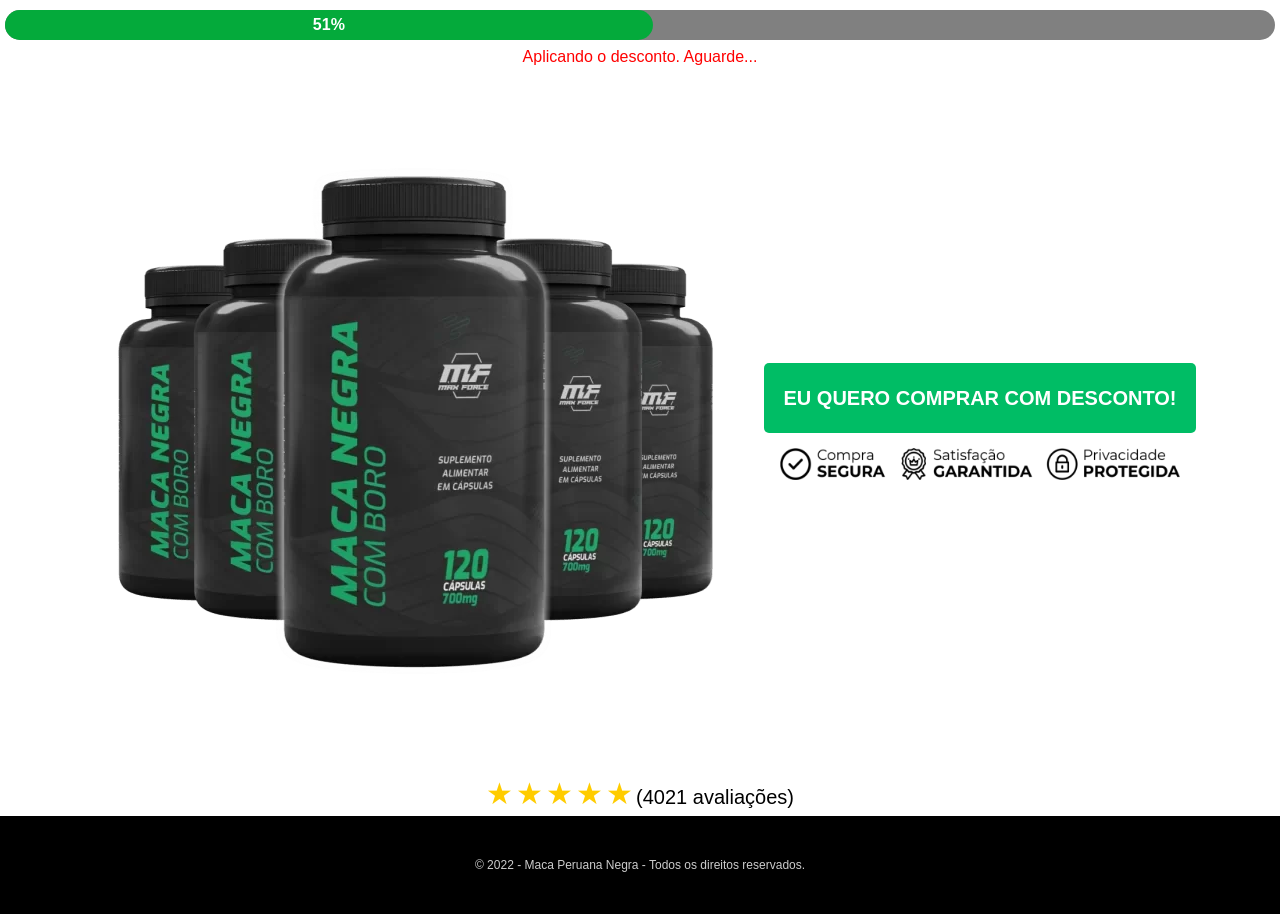
==== commit c3af1e64: "Update index.html" ====
--- a/index.html
+++ b/index.html
@@ -347,7 +347,7 @@
                         alt="Compra Segura"></div>
             </div>
         </div>
-        <div class="stars" style="--rating: 4.9;" aria-label="Rating of this product is 4.9 out of 5."><span>(3921
+        <div class="stars" style="--rating: 4.9;" aria-label="Rating of this product is 4.9 out of 5."><span>(4021
                 avaliações)</span></div>
     </main>
     <footer>
@@ -356,4 +356,4 @@
     <script>document.addEventListener("DOMContentLoaded", function () { var e = document.getElementById("progressbar"), n = document.getElementById("info"), t = 10, o = setInterval(function () { 100 <= t ? (clearInterval(o), n.innerHTML = '<div class="alert"><h2>Desconto aplicado com sucesso</h2><p>Parabéns! Seu desconto foi aplicado automaticamente.</p><p>Clique no botão abaixo para comprar com desconto</p></div>') : (t++, e.style.width = t + "%", e.innerHTML = t + "%") }, 30) });</script>
 </body>
 
-</html>+</html>
